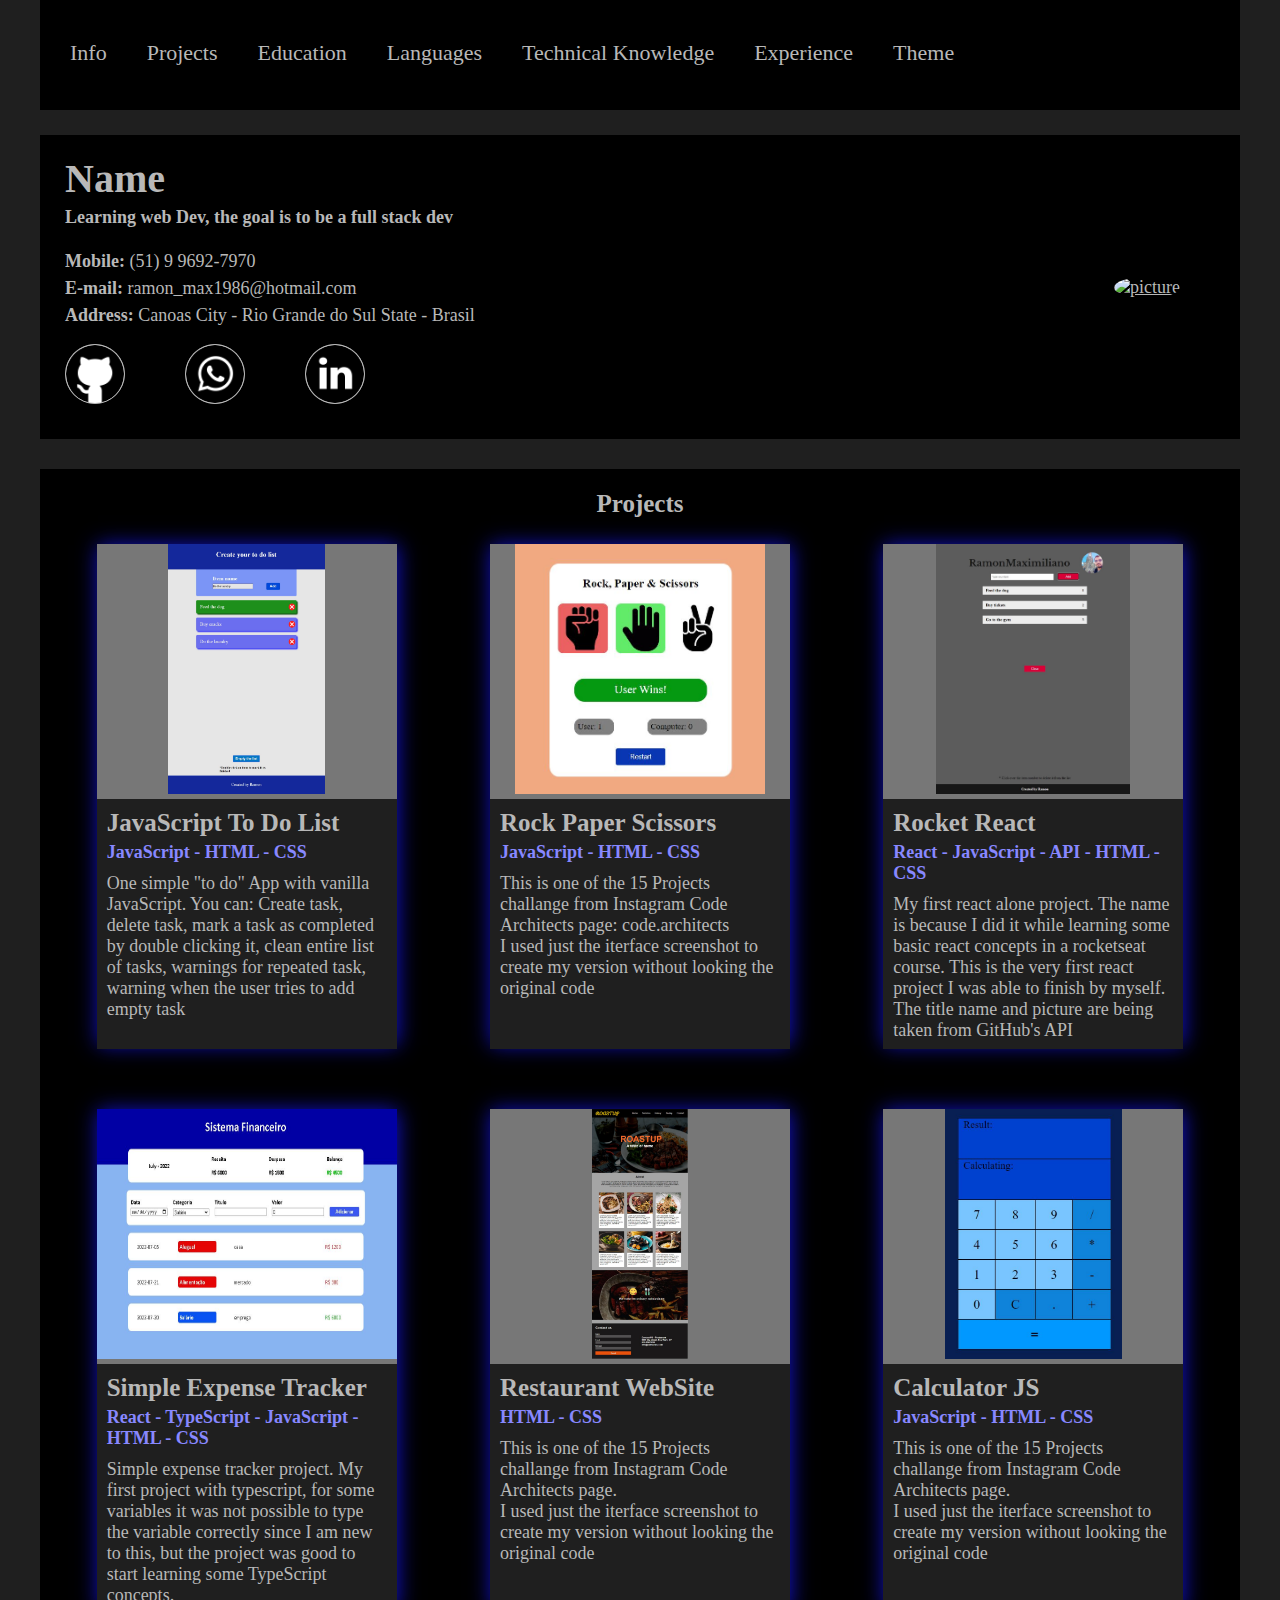
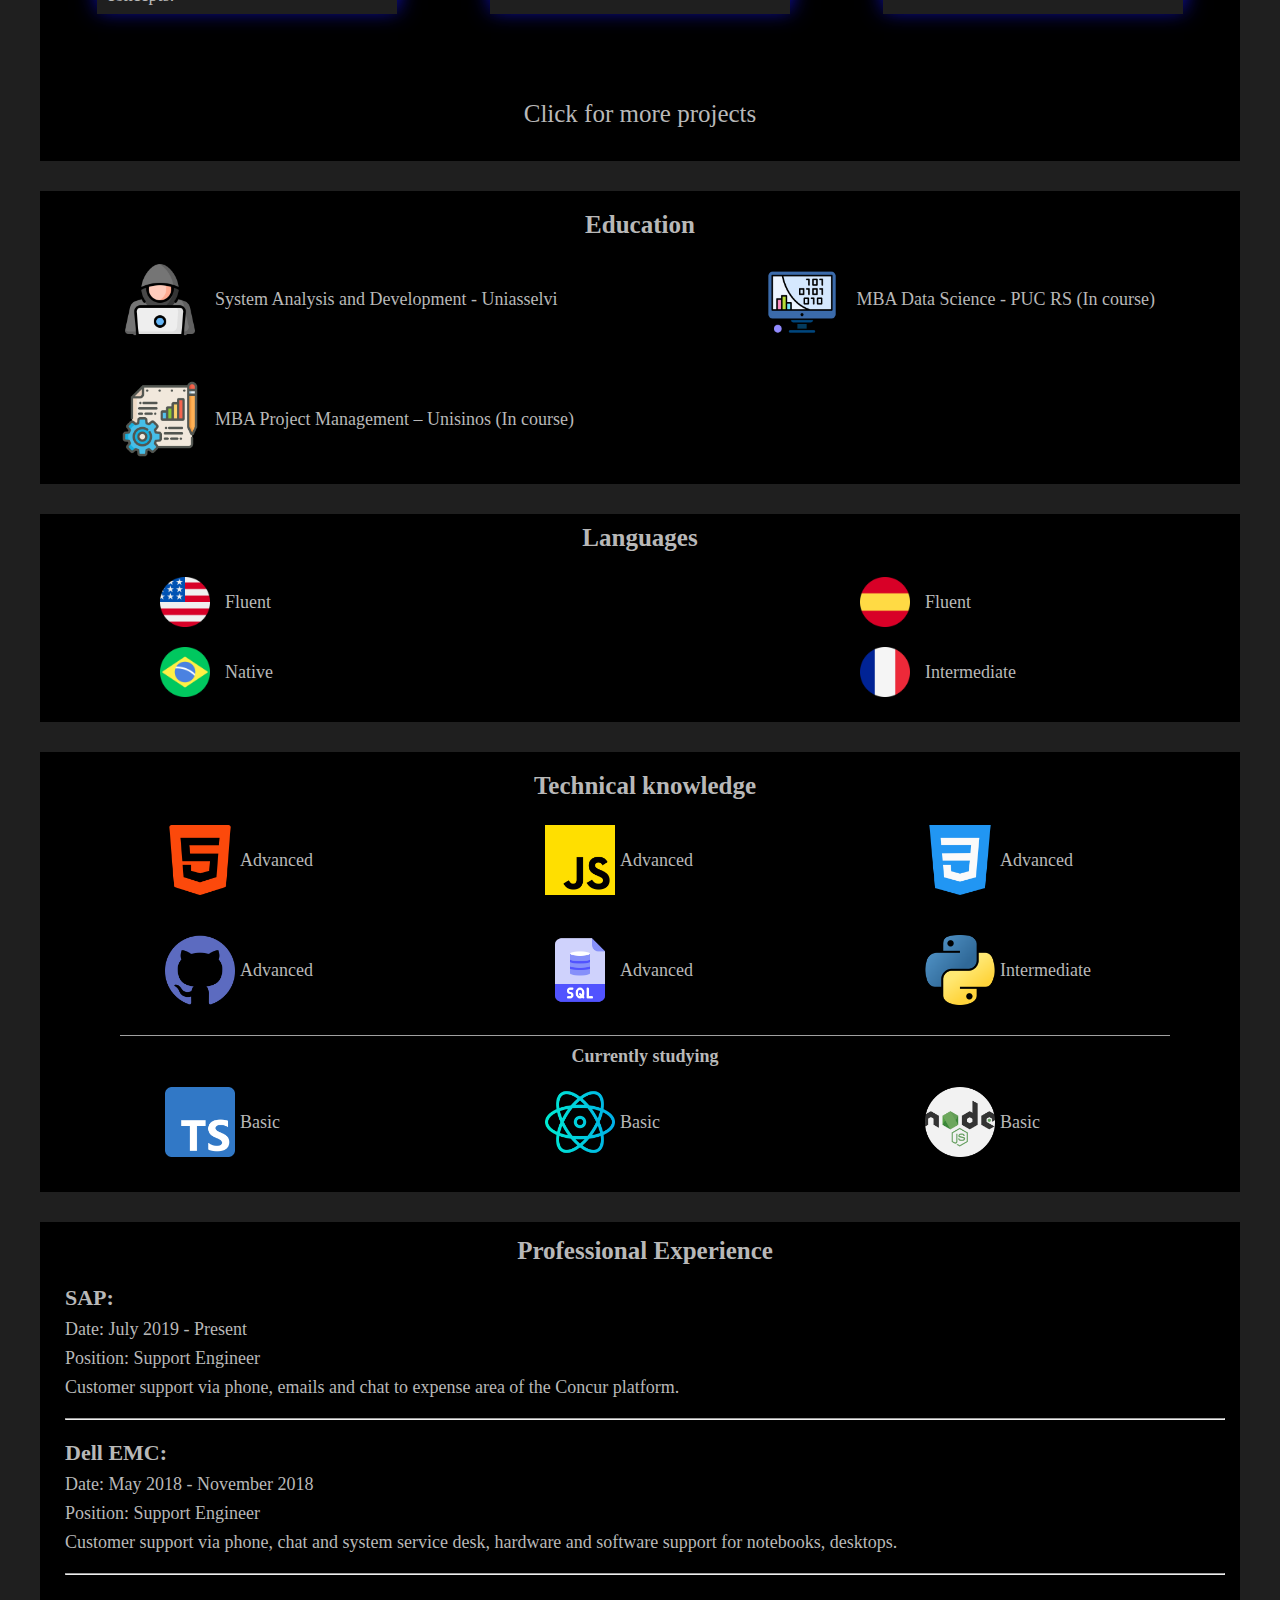
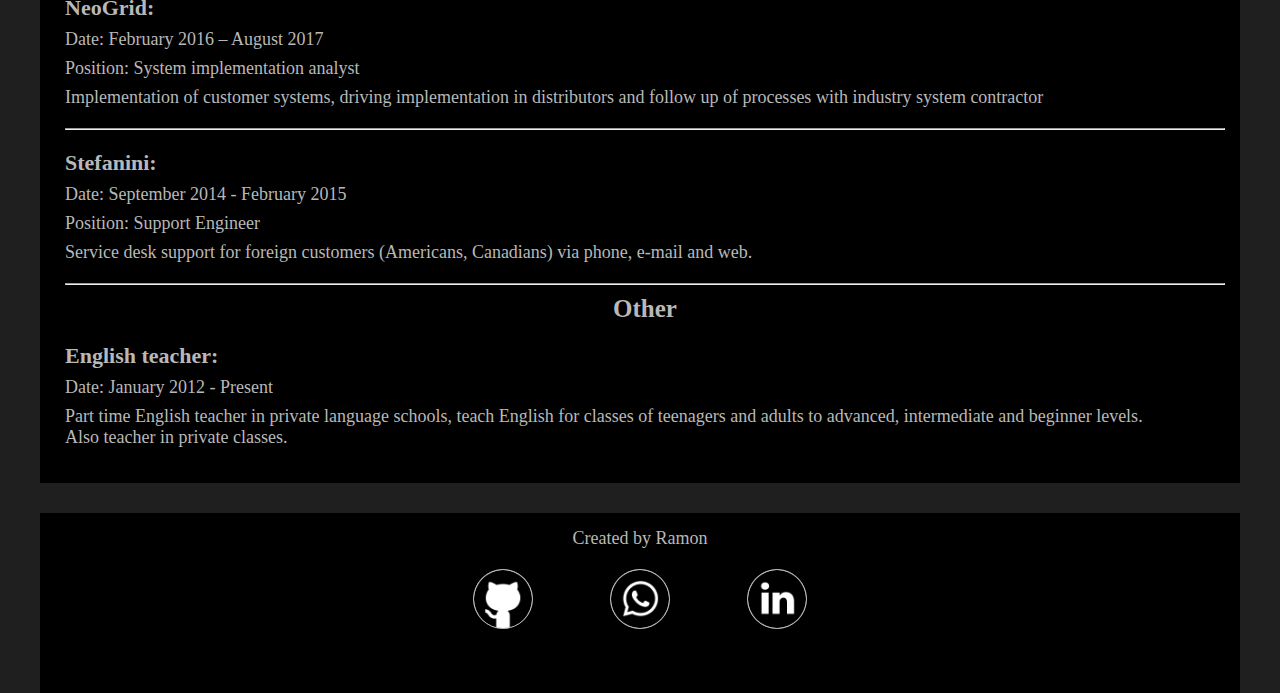
==== index.html @ a99129ab "updated Portfolio" ====
<!DOCTYPE html>
<html lang="en">

<head>
    <meta charset="UTF-8">
    <meta http-equiv="X-UA-Compatible" content="IE=edge">
    <meta name="viewport" content="width=device-width, initial-scale=1.0">
    <title>Portfolio</title>
    <link rel="stylesheet" href="style.css" />
</head>

<body>
    <header class="header">
        <nav>
            <ul class="main-list">
                <a href="#info-section">
                    <li class="info">Info</li>
                </a>
                <a href="#projectsTtitle">
                    <li class="projects">Projects</li>
                </a>
                <a href="#education-section">
                    <li class="education">Education</li>
                </a>
                <a href="#languages-section">
                    <li class="languages">Languages</li>
                </a>
                <a href="#techs-section">
                    <li class="techs">Technical Knowledge</li>
                </a>
                <a href="#experience-section">
                    <li class="experience">Experience</li>
                </a>
                <li class="dropdown" onmouseover="showDropDown()" onmouseout="hideDropDown()">
                    Theme
                    <ul id="themes">
                        <li id="Black" class="color-theme">Black</li>
                        <li id="Blue" class="color-theme">Blue</li>
                        <li id="White" class="color-theme">White</li>
                        <li id="Red" class="color-theme">Red</li>
                        <li id="Purple" class="color-theme">Purple</li>
                        <li id="Green" class="color-theme">Green</li>
                    </ul>
                </li>
            </ul>
        </nav>
    </header>

    <div class="profileData" id="info-section">
        <div class="sub-profile">
            <h1 id="profileName">Name</h1>
            <h2>Learning web Dev, the goal is to be a full stack dev</h2><br>
            <p><strong>Mobile: </strong>(51) 9 9692-7970<br>
                <strong>E-mail: </strong>ramon_max1986@hotmail.com<br>
                <strong>Address: </strong>Canoas City - Rio Grande do Sul State - Brasil
            </p>

            <div class="mediaIconsHeader">
                <a href="https://github.com/RamonMaximiliano" target="_blank" title="GitHub">
                    <div class="mediaIconGitHub"></div>
                </a>
                <a href="https://api.whatsapp.com/send?phone=5551996927970" target="_blank" title="Whatsapp">
                    <div class="mediaIconWhatsapp"></div>
                </a>
                <a href="https://www.linkedin.com/in/ramon-maximiliano-b75a9676/" target="_blank" title="Linkedin">
                    <div class="mediaIconLinkedin"></div>
                </a>
            </div>

        </div>
        <a class="main-picture" href="https://github.com/RamonMaximiliano" target="_blank" >
        <img alt="picture" id="profilepic">
        </a>
    </div>

    <h1 class="projectsTtitle" id="projectsTtitle">Projects</h1>
    <div class="projects-section" id="projects-section">
        <!-- FIRST ROW START-->
        <a href="https://ramonmaximiliano.github.io/JavaScriptToDo/" class="linkProject" target="_blank"
            title="Check this project">
            <div class="project-card">
                <img src="./images/javascripttodo.JPG">
                <div class="card-text">
                    <h1>JavaScript To Do List</h1>
                    <h2>JavaScript - HTML - CSS</h2>
                    <p>One simple "to do" App with vanilla JavaScript. You can: Create task, delete task, mark a task as
                        completed by double clicking it, clean entire
                        list of tasks, warnings for repeated task, warning when the user tries to add empty task</p>
                </div>
            </div>
        </a>
        <a href="https://github.com/RamonMaximiliano/15Projects-RockPaper" class="linkProject" target="_blank"
            title="Check this project's code">
            <div class="project-card">
                <img src="./images/rockpaper.JPG">
                <div class="card-text">
                    <h1>Rock Paper Scissors</h1>
                    <h2>JavaScript - HTML - CSS</h2>
                    <p>This is one of the 15 Projects challange from Instagram Code Architects page: code.architects<br>
                        I used just the iterface screenshot to create my version without looking the original
                        code
                    </p>
                </div>
            </div>
        </a>
        <a href="https://github.com/RamonMaximiliano/rocket-react" class="linkProject" target="_blank"
            title="Check this project's code">
            <div class="project-card">
                <img src="./images/react-alone.JPG">
                <div class="card-text">
                    <h1>Rocket React</h1>
                    <h2>React - JavaScript - API - HTML - CSS</h2>
                    <p>My first react alone project. The name is because I did it while learning some basic react
                        concepts in a
                        rocketseat course. This is the very first react project I was able to finish by myself. The
                        title name and picture
                        are being taken from GitHub's API</p>
                </div>
            </div>
        </a>
        <!-- FIRST ROW END-->

        <!-- SECOND ROW START-->
        <a href="https://ramonmaximiliano.github.io/simple-expense-tracker/" class="linkProject" target="_blank"
            title="Check this project">
            <div class="project-card">
                <img src="./images/sisfinanceiro.JPG">
                <div class="card-text">
                    <h1>Simple Expense Tracker</h1>
                    <h2>React - TypeScript - JavaScript - HTML - CSS</h2>
                    <p>Simple expense tracker project. My first project with typescript, for some variables it was not possible to type the variable correctly since I am new to this, but the project was good to start learning some TypeScript concepts.</p>
                </div>
            </div>
        </a>
        <a href="https://github.com/RamonMaximiliano/15Projects-Restaurant" class="linkProject" target="_blank"
            title="Check this project's code">
            <div class="project-card">
                <img src="./images/15projects-restaurant.JPG">
                <div class="card-text">
                    <h1>Restaurant WebSite</h1>
                    <h2>HTML - CSS</h2>
                    <p>This is one of the 15 Projects challange from Instagram Code Architects page.<br>
                        I used just the iterface screenshot to create my version without looking the original
                        code
                    </p>
                </div>
            </div>
        </a>
        <a href="https://github.com/RamonMaximiliano/15Projects-Calculator" class="linkProject" target="_blank"
            title="Check this project's code">
            <div class="project-card">
                <img src="./images/15projects-calculator.JPG">
                <div class="card-text">
                    <h1>Calculator JS</h1>
                    <h2>JavaScript - HTML - CSS</h2>
                    <p>This is one of the 15 Projects challange from Instagram Code Architects page.<br>
                        I used just the iterface screenshot to create my version without looking the original
                        code
                    </p>
                </div>
            </div>
        </a>
        <!-- SECOND ROW END-->
    </div>

    <div class="homePage">
        <a href="projects.html">Click for more projects</a>
    </div>

    <!-- THIRD ROW END-->

    <div class="education-section" id="education-section">

        <h1>Education</h1>

        <div class="education-sub-section">
            <div class="educationItem" title="Software Development">
                <img src="./images/education/hacker.png">
                <p>System Analysis and Development - Uniasselvi</p>
            </div>
            <div class="educationItem" title="Data Science">
                <img src="./images/education/binary-codes.png">
                <p>MBA Data Science - PUC RS (In course)</p>
            </div>
        </div>

        <div class="education-sub-section" title="Project Management">
            <div class="educationItem">
                <img src="./images/education/project-management.png">
                <p>MBA Project Management – Unisinos (In course)</p>
            </div>
        </div>
    </div>

    <div class="languages-section" id="languages-section">

        <h1>Languages</h1>

        <div class="languages-subsection">

            <div class="languages-subsection-item">
                <div class="language">
                    <img src="./images/languages/united-states.png" title="English">
                    <p>Fluent</p>
                </div>
                <div class="language">
                    <img src="./images/languages/brasil.png" title="Portuguese">
                    <p>Native</p>
                </div>
            </div>

            <div class="languages-subsection-item">
                <div class="language">
                    <img src="./images/languages/spain.png" title="Spanish">
                    <p>Fluent</p>
                </div>
                <div class="language">
                    <img src="./images/languages/france.png" title="French">
                    <p>Intermediate</p>
                </div>
            </div>
        </div>
    </div>

    <div class="techs-section" id="techs-section">
        <h1>Technical knowledge</h1>
        <div class="techs-sub-section">

            <div class="tech">
                <img src="./images/techs/html-5.png" title="HTML">
                <p>Advanced</p>
            </div>
            <div class="tech">
                <img src="./images/techs/js.png" title="JavaScript">
                <p>Advanced</p>
            </div>
            <div class="tech">
                <img src="./images/techs/css-3.png" title="Css">
                <p>Advanced</p>
            </div>
        </div>

        <div class="techs-sub-section">
            <div class="tech">
                <img src="./images/techs/github.png" title="Git / GitHub">
                <p>Advanced</p>
            </div>
            <div class="tech">
                <img src="./images/techs/sql.png" title="SQL">
                <p>Advanced</p>
            </div>
            <div class="tech">
                <img src="./images/techs/python.png" title="Python">
                <p>Intermediate</p>
            </div>
        </div>

        <h2 class="techStudying">Currently studying</h2>
        <div class="techs-sub-section">
            <div class="tech">
                <img src="./images/techs/typescript.png" title="TypeScript">
                <p>Basic</p>
            </div>
            <div class="tech">
                <img src="./images/techs/physics.png" title="React">
                <p>Basic</p>
            </div>
            <div class="tech">
                <img src="./images/techs/nodejs.png" title="Node JS">
                <p>Basic</p>
            </div>
        </div>
    </div>

    <div class="experience-section" id="experience-section">
        <h1>Professional Experience</h1>
        <div class="job">
            <p>
            <h2>SAP:</h2>
            </p>
            <p>Date: July 2019 - Present<br></p>
            <p>Position: Support Engineer <br></p>
            <p>Customer support via phone, emails and chat to expense area of the Concur platform.</p>
        </div>
        <hr>
        <div class="job">
            <p>
            <h2>Dell EMC:</h2>
            </p>
            <p>Date: May 2018 - November 2018<br></p>
            <p>Position: Support Engineer<br></p>
            <p>Customer support via phone, chat and system service desk, hardware and software support for notebooks,
                desktops.</p>

        </div>
        <hr>
        <div class="job">
            <p>
            <h2>NeoGrid:</h2>
            </p>
            <p>Date: February 2016 – August 2017<br></p>
            <p>Position: System implementation analyst<br></p>
            <p>Implementation of customer systems, driving implementation in distributors and follow up of processes
                with industry system contractor</p>

        </div>
        <hr>
        <div class="job">
            <p>
            <h2>Stefanini:</h2>
            </p>
            <p>Date: September 2014 - February 2015<br></p>
            <p>Position: Support Engineer<br></p>
            <p>Service desk support for foreign customers (Americans, Canadians) via phone, e-mail and web.</p>
        </div>
        <hr>
        <h1 class="teacherTitle">Other</h1>
        <div class="job">
            <p>
            <h2>English teacher:</h2>
            </p>
            <p>Date: January 2012 - Present<br></p>
            <p>Part time English teacher in private language schools, teach English for classes of teenagers and adults
                to advanced, intermediate and beginner levels. <br>Also teacher in private classes.</p>
        </div>
    </div>
    <footer class="footer">
        <p class="footer-message">Created by Ramon</p>
        <div class="mediaIcons">
            <a href="https://github.com/RamonMaximiliano" target="_blank" title="GitHub">
                <div class="mediaIconGitHub"></div>
            </a>
            <a href="https://api.whatsapp.com/send?phone=5551996927970" target="_blank" title="Whatsapp">
                <div class="mediaIconWhatsapp"></div>
            </a>
            <a href="https://www.linkedin.com/in/ramon-maximiliano-b75a9676/" target="_blank" title="Linkedin">
                <div class="mediaIconLinkedin"></div>
            </a>
        </div>
    </footer>
    <script type="text/javascript" src="script.js"></script>
</body>

</html>
---- style.css ----
:root {
    --black: black;
    --back: rgb(31, 31, 31);
    --back-original: rgb(31, 31, 31);
    --card-shadow: rgb(18, 18, 201);
    --card-back: rgb(119, 119, 119);
    --card-text: rgb(31, 31, 31);
}


.class {
    color: rgb(93, 144, 255);
    color: rgb(0, 51, 0)
}

* {
    background: var(--back-original);
    color: rgb(184, 184, 184);
    padding: 0;
    margin: 0;
    box-sizing: border-box;
    font-size: 18px;
}

.header {
    background-color: var(--black);
    max-width: 1200px;
    min-height: 110px;
    margin: auto;
}

.main-list {
    display: flex;
    flex-wrap: wrap;
    list-style: none;
    align-items: center;
    text-align: center;
    background-color: var(--black);
    gap: 20px;
    padding-left: 20px;
    padding-top: 30px;
}

.main-list li {
    font-size: 22px;
    padding: 10px;
    transition: 0.1s background;
}

.main-list li:hover {
    text-decoration: underline;
}

.main-list li, #profileName, #profilepic, .info-section strong, .sub-profile {
    background-color: var(--black);
}

.main-list a {
    text-decoration: none;
    background-color: rgb(107, 107, 107);
}

.projects-list {
    display: flex;
    flex-wrap: wrap;
    list-style: none;
    align-items: center;
    text-align: center;
    background-color: var(--black);
    gap: 20px;
    padding-left: 20px;
    padding-top: 30px;
    width: 200px;
    margin: auto;
}

.projects-list li {
    background-color: var(--black);
    font-size: 22px;
    padding: 10px;
    transition: 0.1s background;
}

.projects-list li:hover {
    text-decoration: underline;
}

.projects-list a {
    text-decoration: none;
    background-color: rgb(107, 107, 107);
}


.profileData {
    max-width: 1200px;
    min-height: 300px;
    margin: auto;
    margin-top: 25px;
    display: flex;
    flex-wrap: wrap;
    justify-content: space-between;
    align-items: center;
    background-color: var(--black);
    padding-right: 60px;
    padding-left: 25px;
    padding-bottom: 20px;
    padding-top: 20px;
}

#profilepic {
    width: 250px;
    border-radius: 50%;
}

.main-picture{
    background-color: var(--black);

}


#profileName {
    font-size: 40px;
}

.sub-profile p, .sub-profile h2, .sub-profile strong {
    background-color: var(--black);
    margin-top: 5px;
}

.sub-profile p {
    line-height: 1.5;
    margin-top: -1px;
}

.mediaIconsHeader {
    display: flex;
    width: 300px;
    height: 90px;
    flex-wrap: wrap;
    justify-content: space-between;
    align-items: center;
    background-color: var(--black);
}

.mediaIconsHeader a {
    background-color: var(--black);
}

.projects-section {
    background-color: var(--black);
    max-width: 1200px;
    min-height: 1000px;
    margin: auto;
    display: flex;
    justify-content: space-around;
    flex-wrap: wrap;
    padding: 10px;
}

.projectsTtitle {
    max-width: 1200px;
    height: 50px;
    line-height: 200%;
    margin: auto;
    background-color: var(--black);
    text-align: center;
    align-items: center;
    font-size: 25px;
    margin-top: 30px;
    padding-top: 10px;
}


.info-section {
    background-color: var(--black);
    width: 1200px;
    height: 165px;
    margin: auto;
    margin-top: 30px;
    padding: 15px;
    padding-left: 25px;
}

.info-section p, .info-section h1 {
    padding: 5px;
    background-color: var(--black);
}

.info-section h1 {
    font-size: 22px;
}

/* EDUCATION  */
.education-section {
    background-color: var(--black);
    max-width: 1200px;
    min-height: 150px;
    margin: auto;
    margin-top: 30px;
}

.education-section p, .education-section h1 {
    padding: 5px;
    background-color: var(--black);
}

.education-section h1 {
    text-align: center;
    font-size: 25px;
    padding-top: 20px;
}

.education-sub-section {
    max-width: 1100px;
    min-height: 120px;
    margin: auto;
    display: flex;
    flex-wrap: wrap;
    justify-content: space-between;
    align-items: center;
    padding-left: 30px;
    padding-right: 30px;
    background-color: var(--black);
}

.educationItem {
    max-width: 480px;
    align-items: center;
    display: flex;
    flex-wrap: wrap;
    background-color: var(--black);
    margin-bottom: 20px;
    margin-top: 10px;
}

.educationItem img {
    width: 80px;
    background-color: var(--black);
    margin-right: 10px;
}




/* EDUCATION  */



/* LANGUAGES  */
.languages-section {
    background-color: var(--black);
    max-width: 1200px;
    min-height: 100px;
    margin: auto;
    margin-top: 30px;
    padding: 5px;
    align-items: center;
    text-align: center;
}

.languages-section p, .languages-section h1 {
    padding: 5px;
    background-color: var(--black);
}

.languages-section h1 {
    font-size: 25px;
}

.language {
    display: flex;
    align-items: center;
    width: 220px;
    background-color: var(--black);
    margin: 20px;
}

.language img {
    width: 50px;
    background-color: var(--black);
    margin-right: 10px;
}

.languages-subsection {
    max-width: 1000px;
    margin: auto;
    justify-content: space-between;
    display: flex;
    flex-wrap: wrap;
    background-color: var(--black);
    text-align: center;
    align-items: center;
}

.languages-subsection-item {
    width: 300px;
    background-color: var(--black);
}


/* LANGUAGES  */



/* TECHNOLOGIES  */
.techs-section {
    background-color: var(--black);
    max-width: 1200px;
    min-height: 400px;
    margin: auto;
    margin-top: 30px;
    padding: 15px;
    padding-left: 25px;
    align-items: center;
    text-align: center;
}

.techs-section p, .techs-section h1 {
    padding: 5px;
    background-color: var(--black);
}

.techs-section h1 {
    font-size: 25px;

}

.tech {
    width: 200px;
    display: flex;
    align-items: center;
    background-color: var(--black);
    margin: 20px;
}

.tech img {
    width: 70px;
    background-color: var(--black);
}

.techs-sub-section {
    max-width: 1000px;
    margin: auto;
    background-color: var(--black);
    display: flex;
    flex-wrap: wrap;
    justify-content: space-between;
}

.techStudying {
    max-width: 1050px;
    align-items: center;
    text-align: center;
    margin: auto;
    background-color: var(--black);
    border-top: 1px rgb(160, 160, 160) solid;
    margin-top: 10px;
    padding-top: 10px;
}

/* TECHNOLOGIES  */





/* EXPERIENCE  */
.experience-section {
    background-color: var(--black);
    max-width: 1200px;
    min-height: 700px;
    margin: auto;
    margin-top: 30px;
    padding: 15px;
    padding-left: 25px;
}

.experience-section h1 {
    background-color: var(--black);
    font-size: 25px;
    text-align: center;
}

.job p, .job h2, .job hr {
    margin-top: 8px;
    background-color: var(--black);
}

.job h2 {
    font-size: 22px;
}

.job {
    background-color: var(--black);
    margin-bottom: 20px;
    margin-top: 20px;
}

.teacherTitle {
    margin-top: 10px;
}

/* EXPERIENCE  */


/* FOOTER START */
.footer {
    background-color: var(--black);
    max-width: 1200px;
    min-height: 180px;
    margin: auto;
    margin-top: 30px;
    align-items: center;
    text-align: center;
    box-sizing: border-box;
}

.footer-message {
    background-color: var(--black);
    padding-top: 15px;
}

/* FOOTER END */

/* MEDIA ICONS START */
.mediaIcons, .mediaIcons a {
    max-width: 430px;
    display: flex;
    flex-wrap: wrap;
    padding: 10px;
    justify-content: space-between;
    margin: auto;
    align-items: center;
    text-align: center;
    background-color: var(--black);
}

.mediaIconGitHub {
    background: url("images/social-media/github.png");
    background-size: cover;
    width: 60px;
    height: 60px;
    background-color: white;
    border-radius: 50%;
    border: solid 1px;
    transition: .5s background;
}

.mediaIconLinkedin {
    background: url("images/social-media/linkedin.png");
    background-size: cover;
    width: 60px;
    height: 60px;
    background-color: white;
    border-radius: 50%;
    border: solid 1px;
    transition: .5s background;
}

.mediaIconWhatsapp {
    background: url("images/social-media/whatsapp.png");
    background-size: cover;
    width: 60px;
    height: 60px;
    background-color: white;
    border-radius: 50%;
    border: solid 1px;
    transition: .5s background;
}

.mediaIconGitHub:hover {
    background: url("images/social-media/github-reverse.png");
    background-size: cover;
    background-color: black;
}

.mediaIconLinkedin:hover {
    background: url("images/social-media/linkedin-reverse.png");
    background-size: cover;
    background-color: black;
}

.mediaIconWhatsapp:hover {
    background: url("images/social-media/whatsapp - reverse.png");
    background-size: cover;
    background-color: black;
}

/* MEDIA ICONS END */

/*PROJECT CARD*/
.project-card {
    align-items: center;
    text-align: center;
    width: 300px;
    height: 500px;
    background-color: var(--card-back);
    box-shadow: 1px 1px 20px var(--card-shadow);
}

.project-card:hover {
    transform: scale(1.2);
    transition: all 0.2s ease-in;
}

.project-card img {
    height: 50%;
    max-width: 100%;
    width: fit-content;
}

.card-text {
    text-align: left;
    padding: 10px;
    height: 250px;
    align-items: center;
    background-color: var(--card-text);
}

.card-text h1 {
    font-size: 25px;
    background-color: var(--card-text);
}

.card-text h2 {
    margin-top: 5px;
    margin-bottom: 10px;
    color: rgb(136, 136, 255);
    background-color: var(--card-text);
}

.card-text p {
    background-color: var(--card-text);
}


.linkProject {
    text-decoration: none;
    margin-top: 15px;
    margin-bottom: 50px;
}

/*PROJECT CARD*/


.homePage {
    max-width: 1200px;
    min-height: 80px;
    background-color: var(--black);
    margin: auto;
    align-items: center;
    text-align: center;
    margin-bottom: 20px;
    line-height: 500%;
}

.homePage a {
    text-decoration: none;
    background-color: var(--black);
    font-size: 25px;
}

.homePage a:hover {
    text-decoration: underline;
}


/* THEME DROP DOWN */
.dropdown {
    position: relative;
    cursor: pointer;
}

#themes {
    list-style: none;
    position: absolute;
    cursor: pointer;
    display: none;
    width: 100px;
}

#themes li {
    padding: 15px;
    border-bottom: 0.1px solid rgb(112, 112, 112);
}

#Black {
    color: rgb(102, 101, 101);
}

#Blue {
    color: Blue;
}

#White {
    color: White;
}

#Red {
    color: Red;
}

#Purple {
    color: Purple;
}

#Green {
    color: Green;
}



/* THEME DROP DOWN */
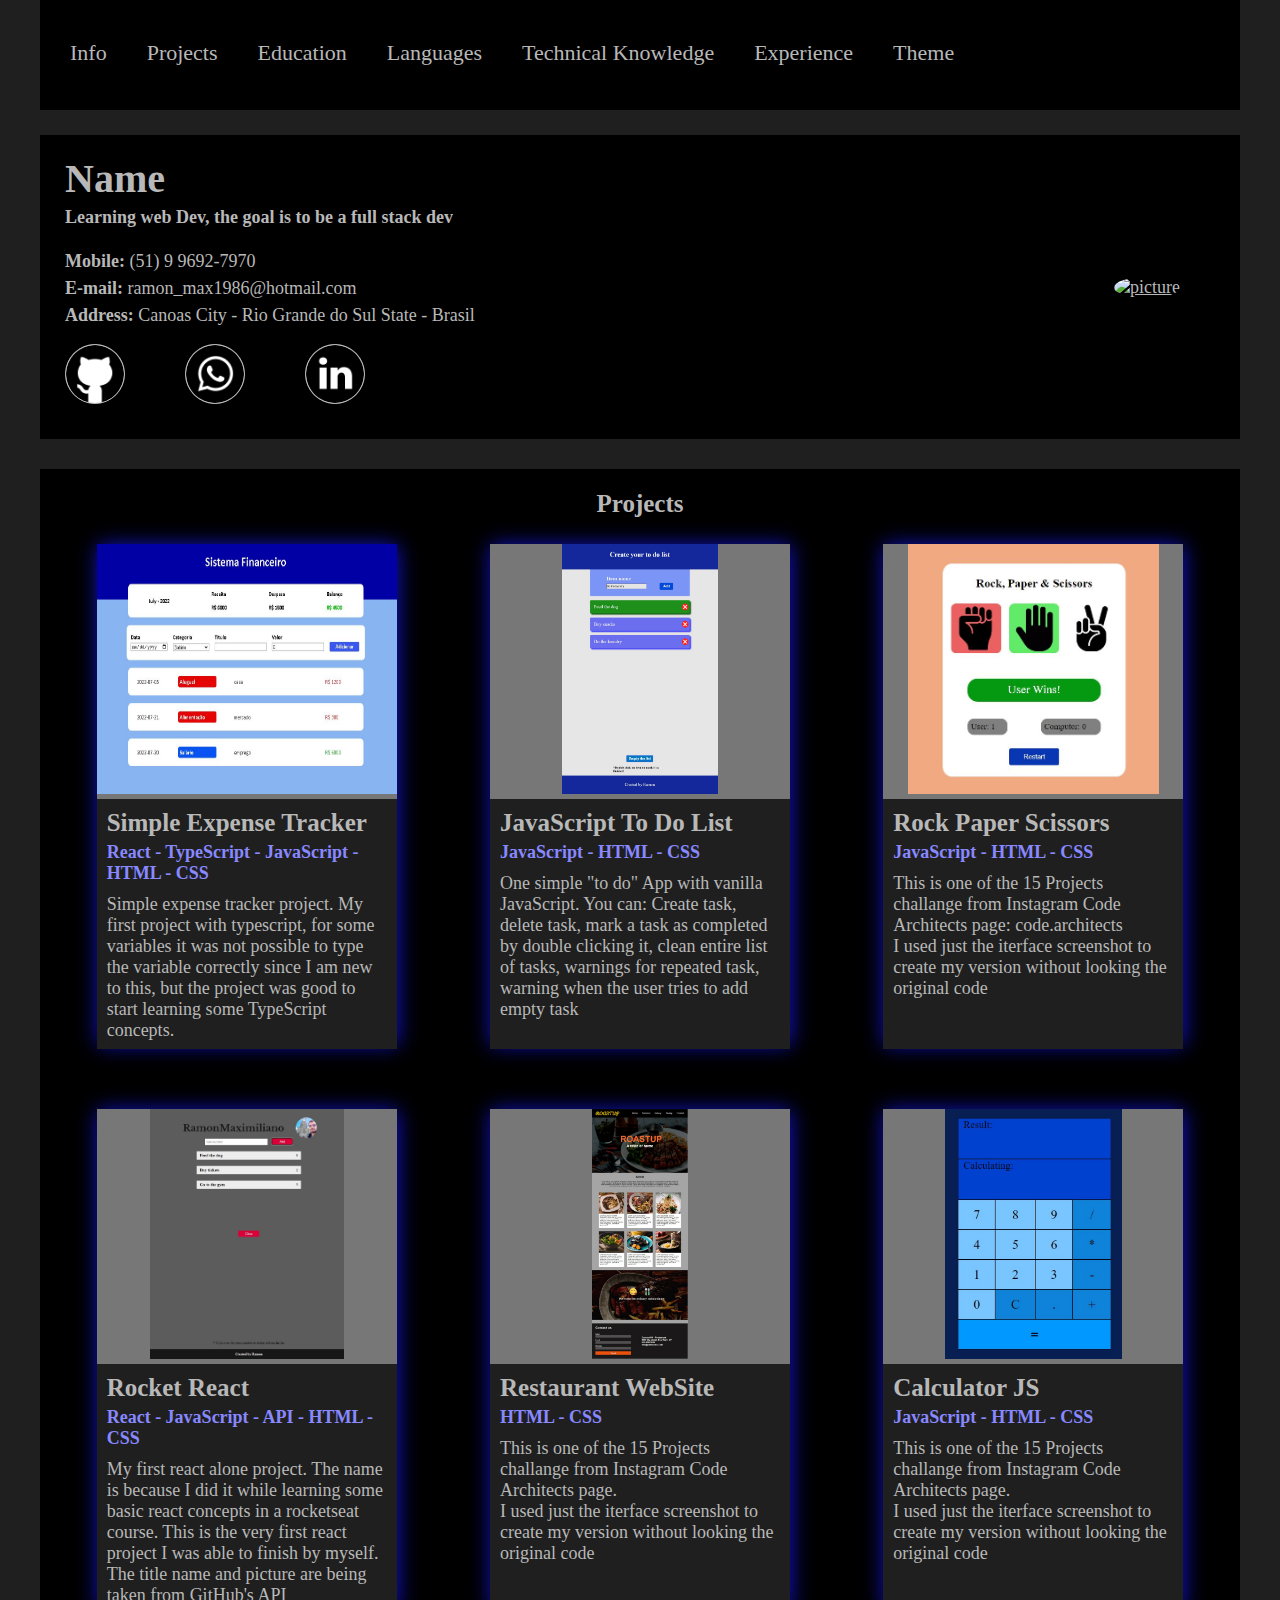
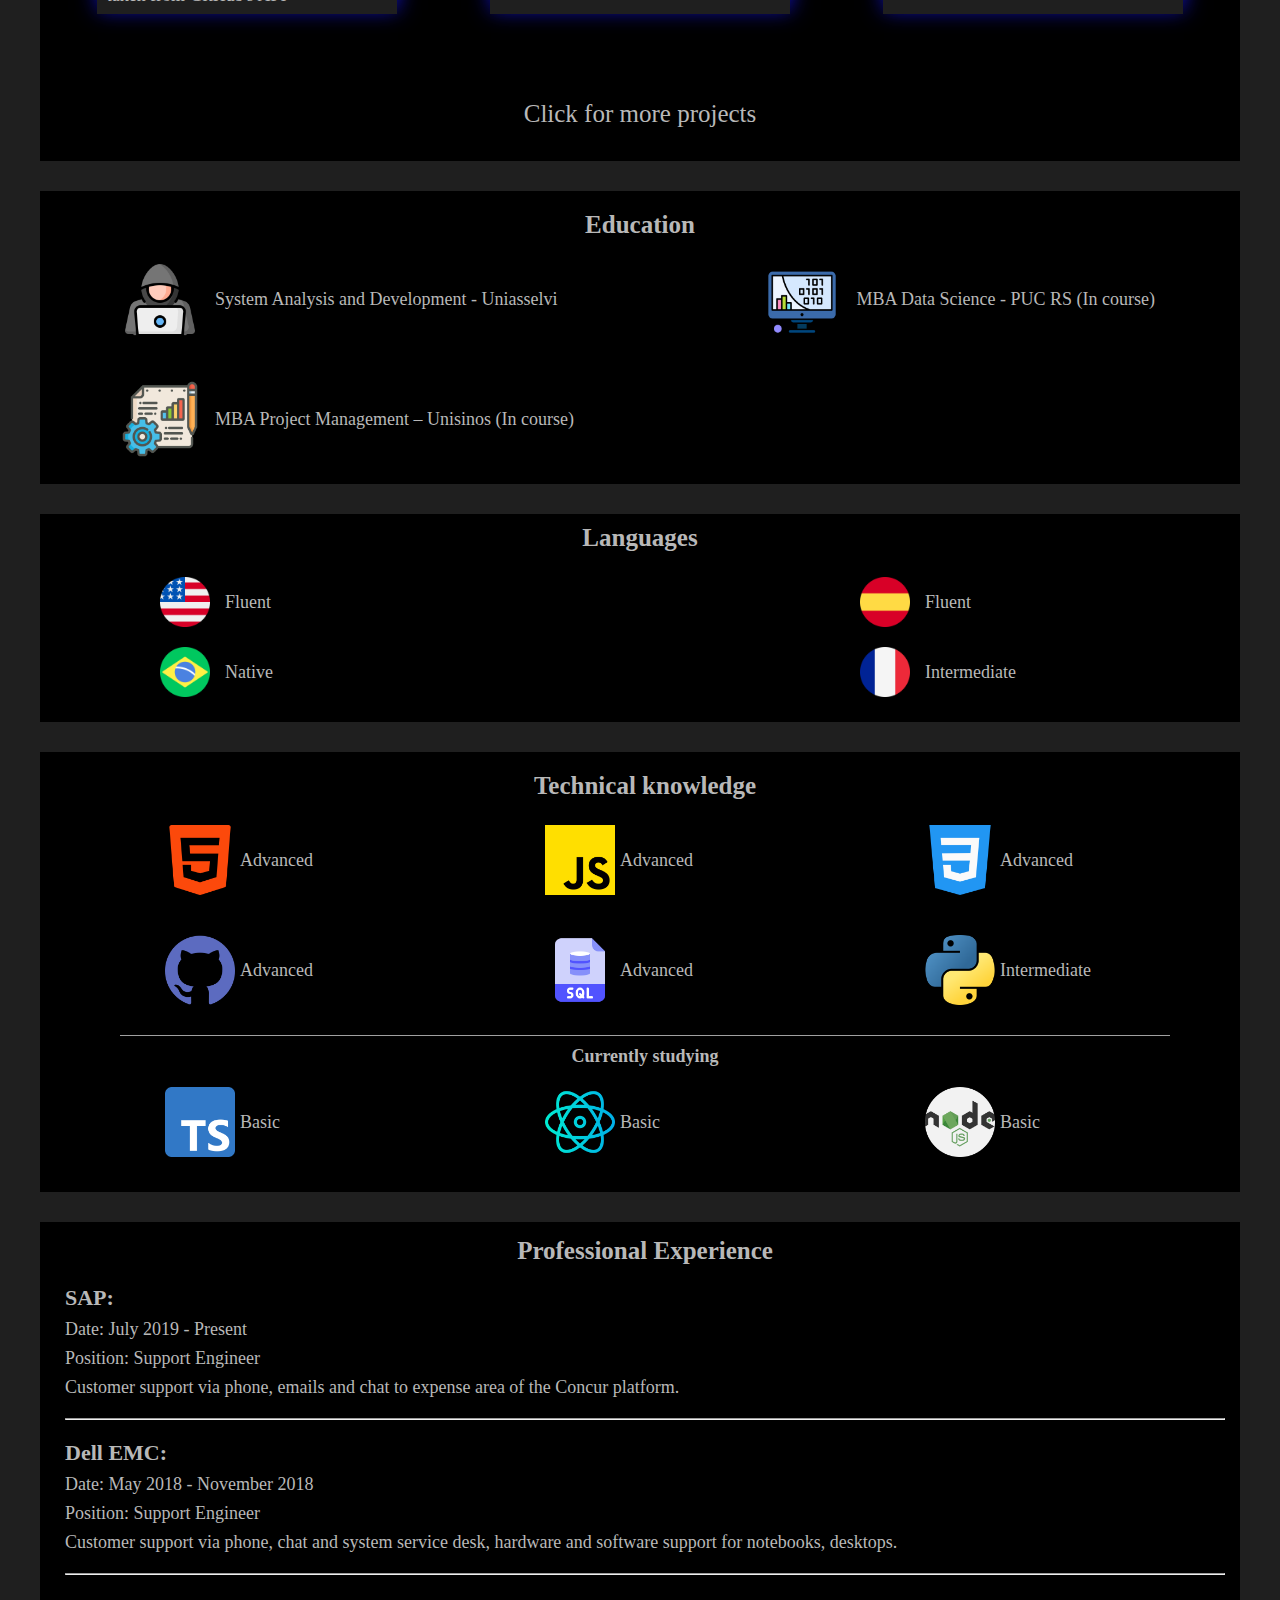
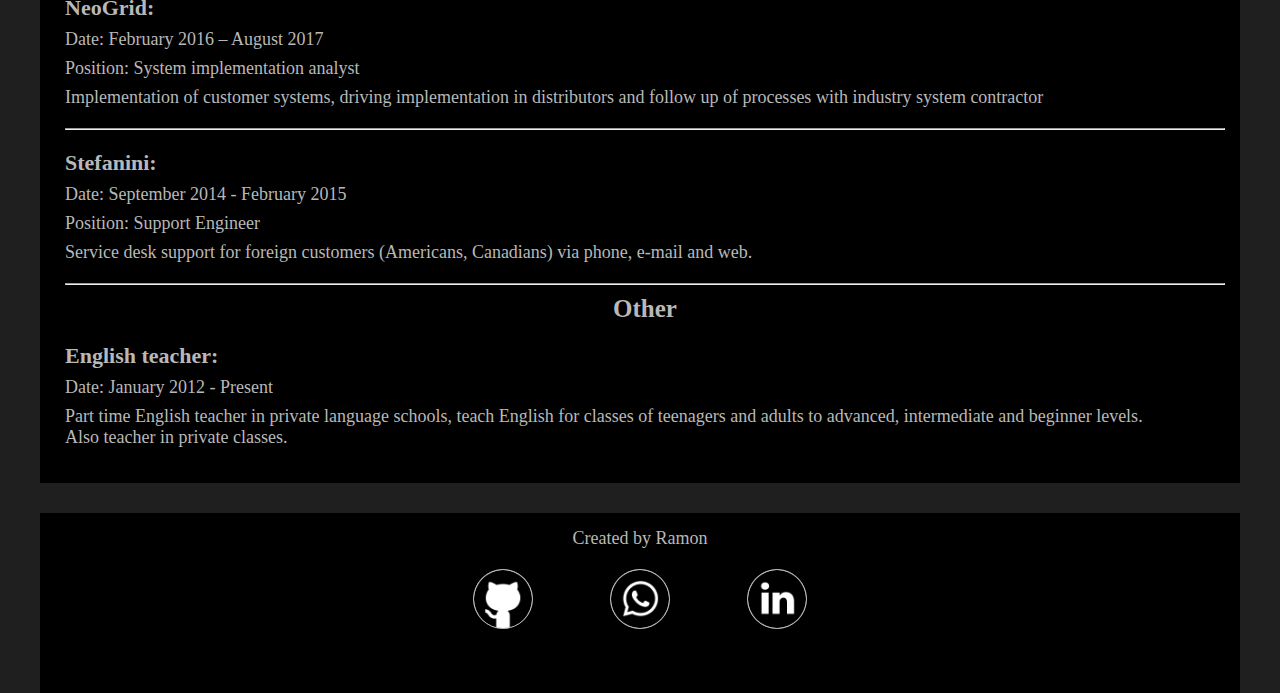
==== commit d5e27e06: "updates" ====
--- a/index.html
+++ b/index.html
@@ -68,14 +68,27 @@
             </div>
 
         </div>
-        <a class="main-picture" href="https://github.com/RamonMaximiliano" target="_blank" >
-        <img alt="picture" id="profilepic">
+        <a class="main-picture" href="https://github.com/RamonMaximiliano" target="_blank">
+            <img alt="picture" id="profilepic">
         </a>
     </div>
 
     <h1 class="projectsTtitle" id="projectsTtitle">Projects</h1>
     <div class="projects-section" id="projects-section">
         <!-- FIRST ROW START-->
+        <a href="https://ramonmaximiliano.github.io/simple-expense-tracker/" class="linkProject" target="_blank"
+            title="Check this project">
+            <div class="project-card">
+                <img src="./images/sisfinanceiro.JPG">
+                <div class="card-text">
+                    <h1>Simple Expense Tracker</h1>
+                    <h2>React - TypeScript - JavaScript - HTML - CSS</h2>
+                    <p>Simple expense tracker project. My first project with typescript, for some variables it was not
+                        possible to type the variable correctly since I am new to this, but the project was good to
+                        start learning some TypeScript concepts.</p>
+                </div>
+            </div>
+        </a>
         <a href="https://ramonmaximiliano.github.io/JavaScriptToDo/" class="linkProject" target="_blank"
             title="Check this project">
             <div class="project-card">
@@ -103,6 +116,9 @@
                 </div>
             </div>
         </a>
+        <!-- FIRST ROW END-->
+        <!-- SECOND ROW START-->
+
         <a href="https://github.com/RamonMaximiliano/rocket-react" class="linkProject" target="_blank"
             title="Check this project's code">
             <div class="project-card">
@@ -118,20 +134,8 @@
                 </div>
             </div>
         </a>
-        <!-- FIRST ROW END-->
-
-        <!-- SECOND ROW START-->
-        <a href="https://ramonmaximiliano.github.io/simple-expense-tracker/" class="linkProject" target="_blank"
-            title="Check this project">
-            <div class="project-card">
-                <img src="./images/sisfinanceiro.JPG">
-                <div class="card-text">
-                    <h1>Simple Expense Tracker</h1>
-                    <h2>React - TypeScript - JavaScript - HTML - CSS</h2>
-                    <p>Simple expense tracker project. My first project with typescript, for some variables it was not possible to type the variable correctly since I am new to this, but the project was good to start learning some TypeScript concepts.</p>
-                </div>
-            </div>
-        </a>
+
+
         <a href="https://github.com/RamonMaximiliano/15Projects-Restaurant" class="linkProject" target="_blank"
             title="Check this project's code">
             <div class="project-card">
@@ -167,7 +171,6 @@
         <a href="projects.html">Click for more projects</a>
     </div>
 
-    <!-- THIRD ROW END-->
 
     <div class="education-section" id="education-section">
 
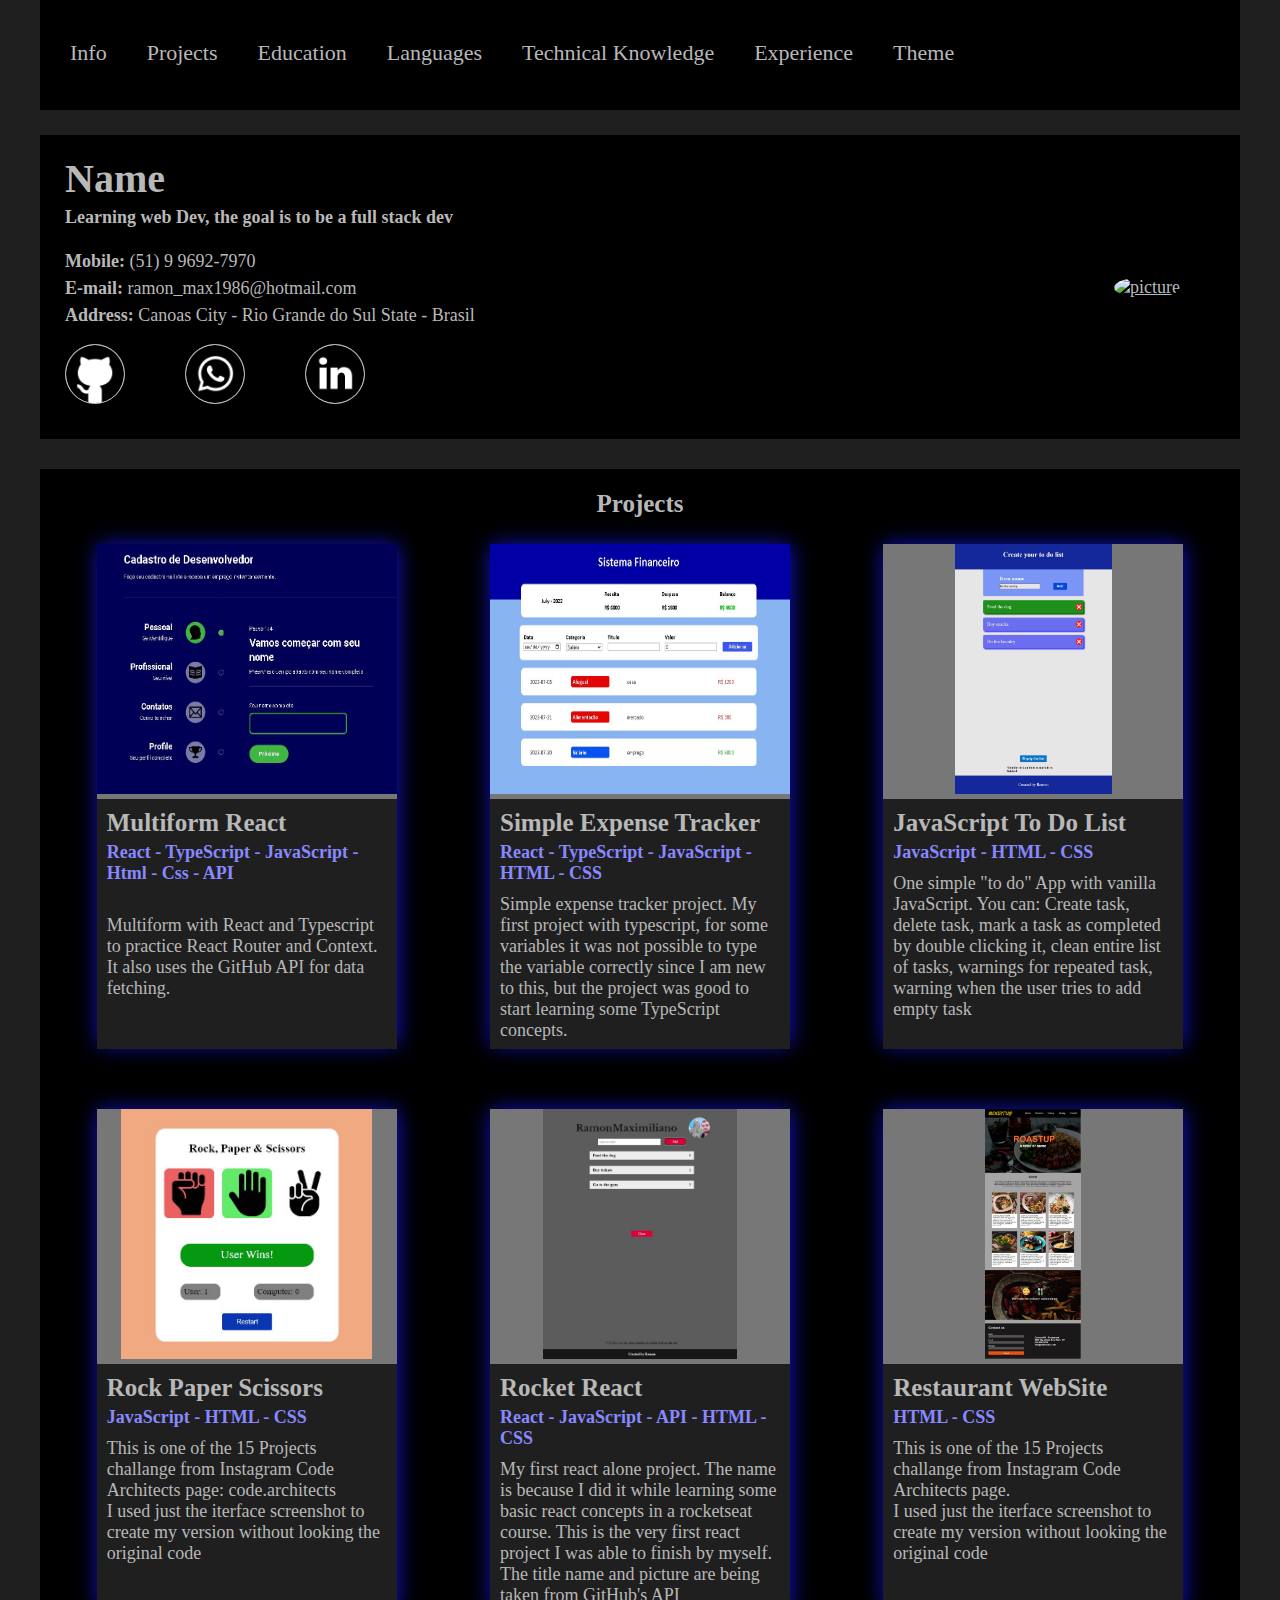
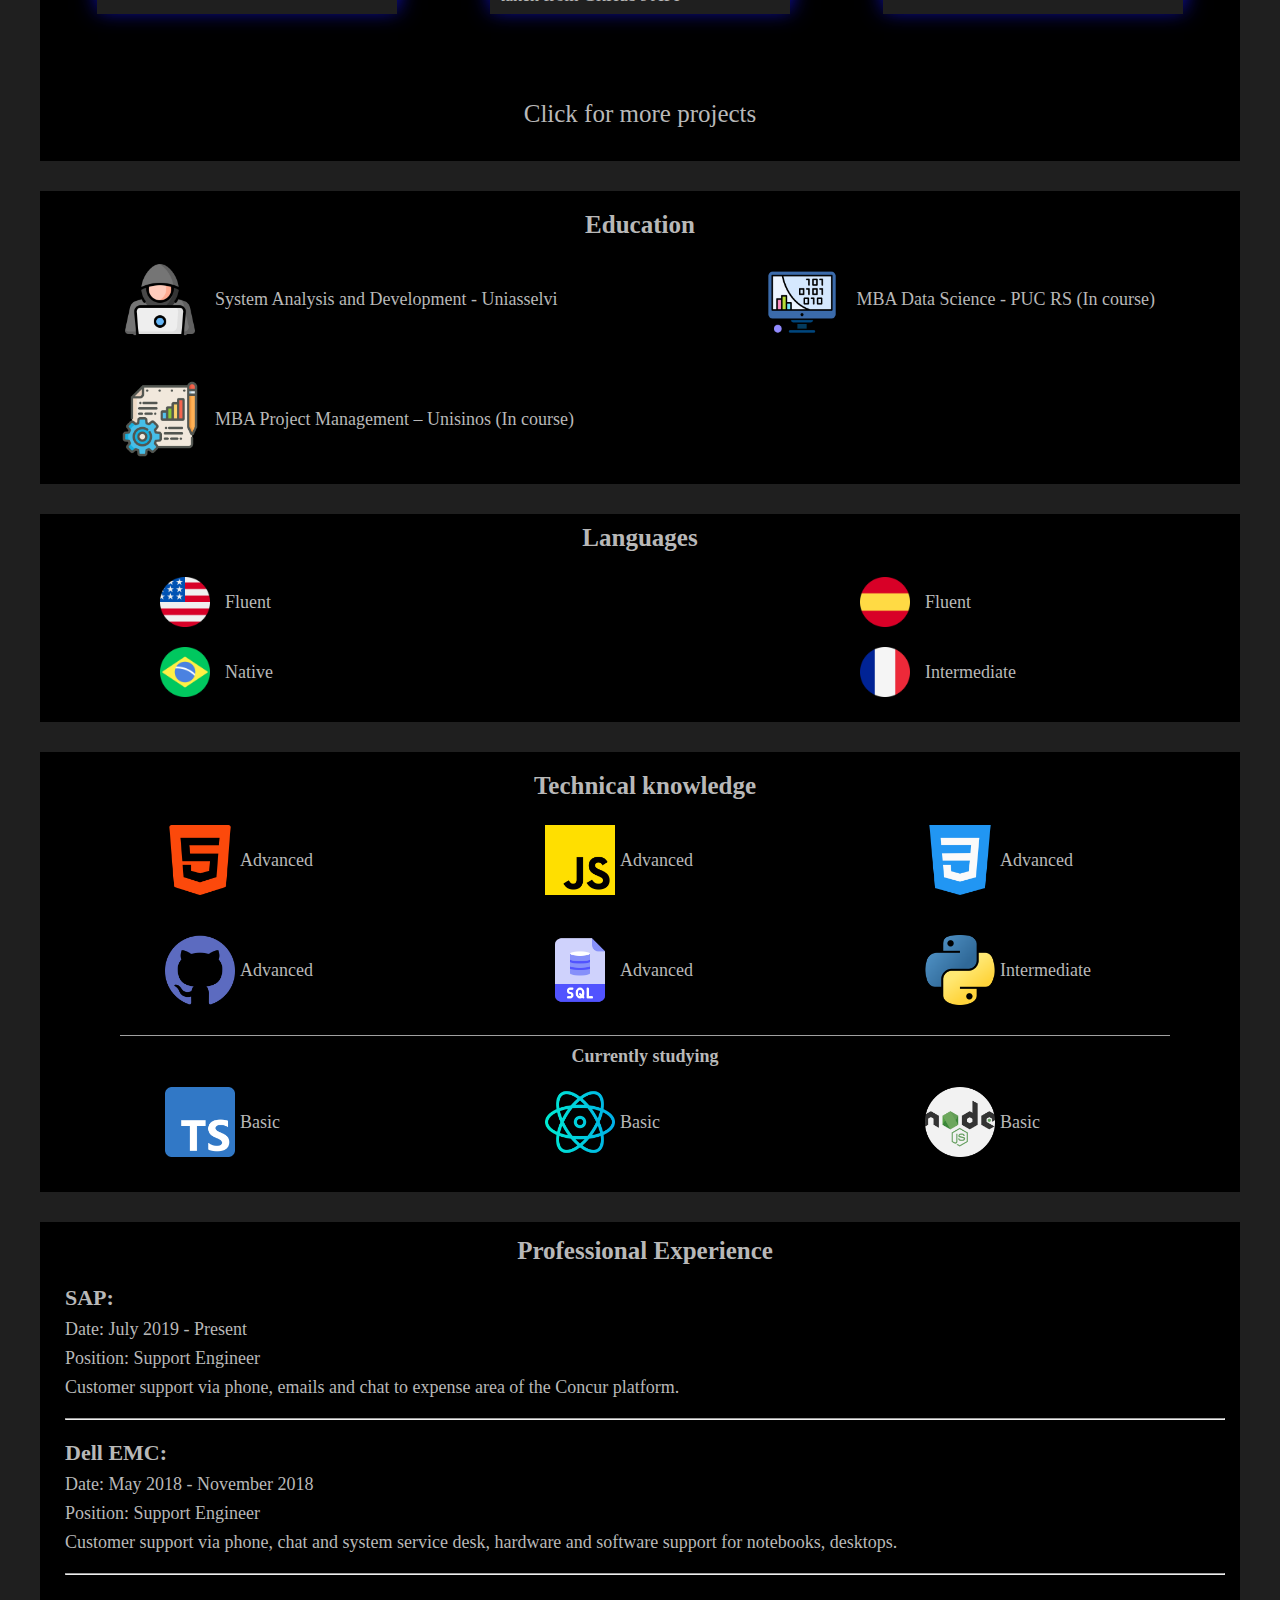
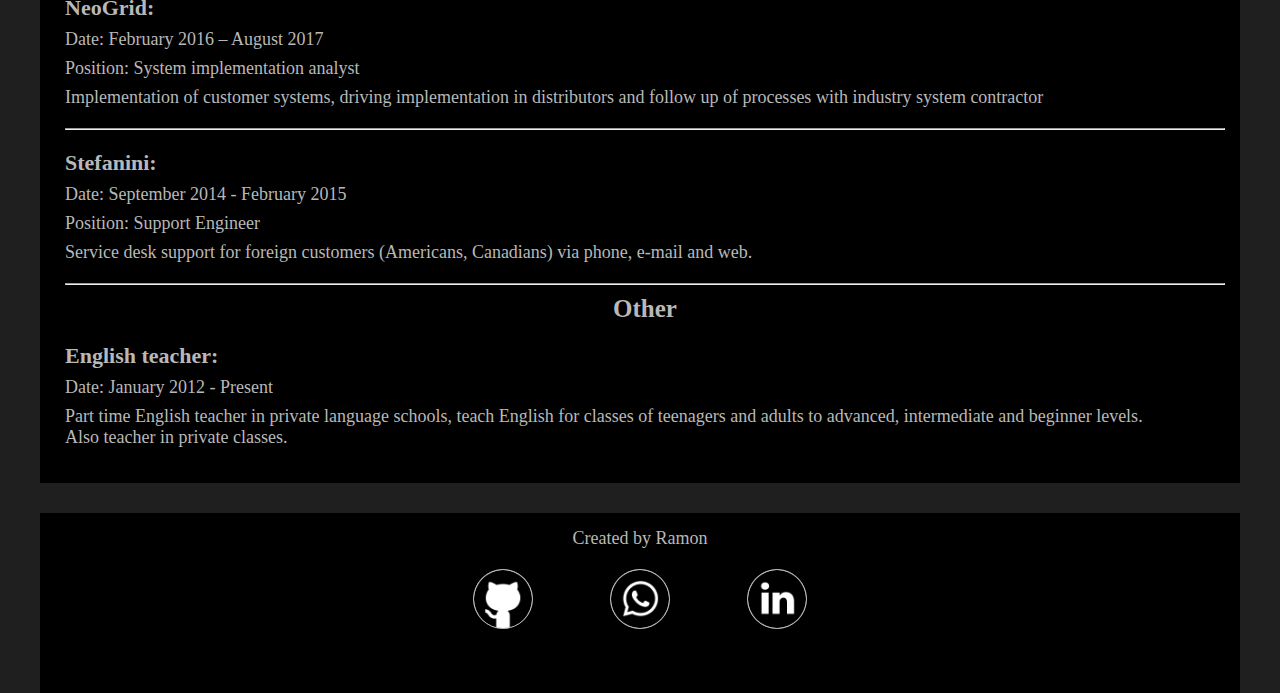
==== commit 16bce28b: "updated" ====
--- a/index.html
+++ b/index.html
@@ -76,6 +76,19 @@
     <h1 class="projectsTtitle" id="projectsTtitle">Projects</h1>
     <div class="projects-section" id="projects-section">
         <!-- FIRST ROW START-->
+        <a href="https://ramonmaximiliano.github.io/multiform-react/" class="linkProject" target="_blank"
+            title="Check this project">
+            <div class="project-card">
+                <img src="./images/multiform-react.JPG">
+                <div class="card-text">
+                    <h1>Multiform React</h1>
+                    <h2>React - TypeScript - JavaScript - Html - Css - API</h2>
+                    <br>Multiform with React and Typescript to practice React Router and Context.<br>
+                    It also uses the GitHub API for data fetching.
+                    </p>
+                </div>
+            </div>
+        </a>
         <a href="https://ramonmaximiliano.github.io/simple-expense-tracker/" class="linkProject" target="_blank"
             title="Check this project">
             <div class="project-card">
@@ -102,6 +115,8 @@
                 </div>
             </div>
         </a>
+        <!-- FIRST ROW END-->
+        <!-- SECOND ROW START-->
         <a href="https://github.com/RamonMaximiliano/15Projects-RockPaper" class="linkProject" target="_blank"
             title="Check this project's code">
             <div class="project-card">
@@ -116,9 +131,6 @@
                 </div>
             </div>
         </a>
-        <!-- FIRST ROW END-->
-        <!-- SECOND ROW START-->
-
         <a href="https://github.com/RamonMaximiliano/rocket-react" class="linkProject" target="_blank"
             title="Check this project's code">
             <div class="project-card">
@@ -134,8 +146,6 @@
                 </div>
             </div>
         </a>
-
-
         <a href="https://github.com/RamonMaximiliano/15Projects-Restaurant" class="linkProject" target="_blank"
             title="Check this project's code">
             <div class="project-card">
@@ -150,27 +160,12 @@
                 </div>
             </div>
         </a>
-        <a href="https://github.com/RamonMaximiliano/15Projects-Calculator" class="linkProject" target="_blank"
-            title="Check this project's code">
-            <div class="project-card">
-                <img src="./images/15projects-calculator.JPG">
-                <div class="card-text">
-                    <h1>Calculator JS</h1>
-                    <h2>JavaScript - HTML - CSS</h2>
-                    <p>This is one of the 15 Projects challange from Instagram Code Architects page.<br>
-                        I used just the iterface screenshot to create my version without looking the original
-                        code
-                    </p>
-                </div>
-            </div>
-        </a>
         <!-- SECOND ROW END-->
     </div>
 
     <div class="homePage">
         <a href="projects.html">Click for more projects</a>
     </div>
-
 
     <div class="education-section" id="education-section">
 
--- a/style.css
+++ b/style.css
@@ -610,4 +610,6 @@
 
 
 
-/* THEME DROP DOWN */+/* THEME DROP DOWN */
+
+
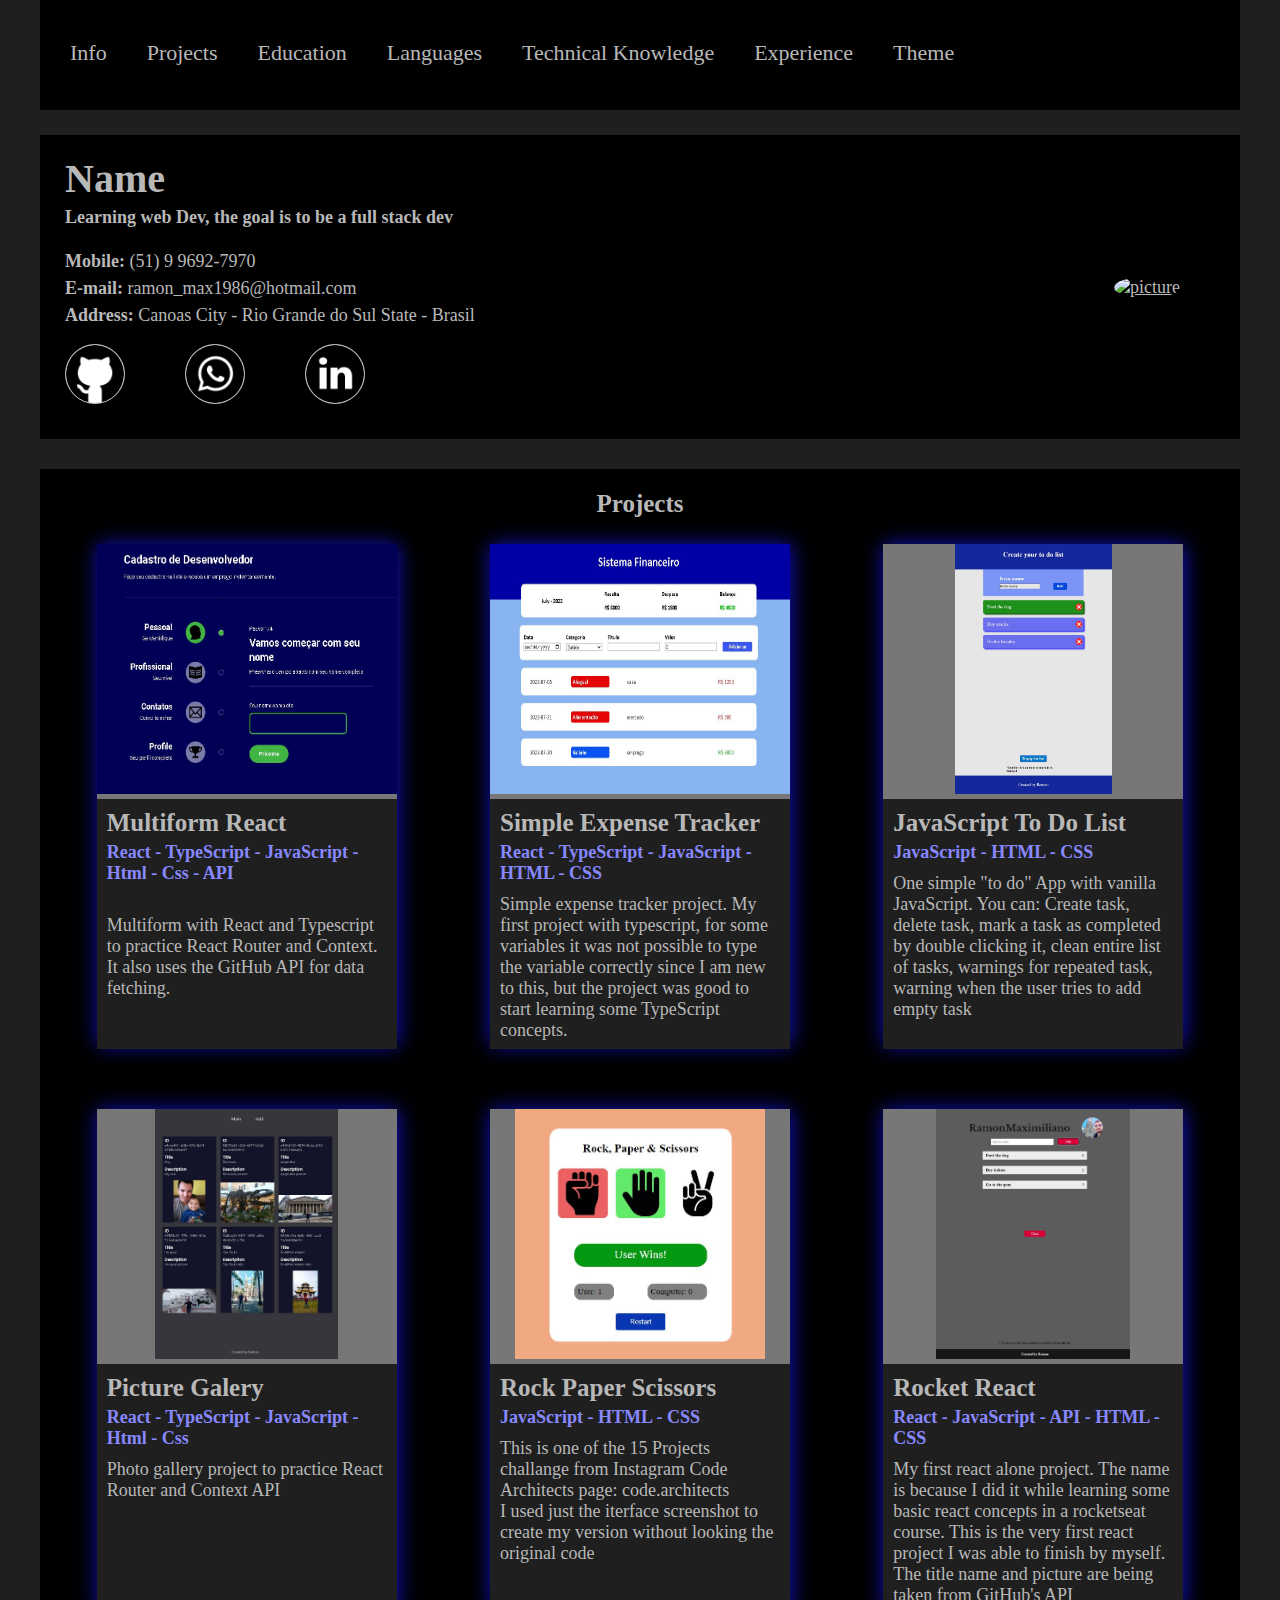
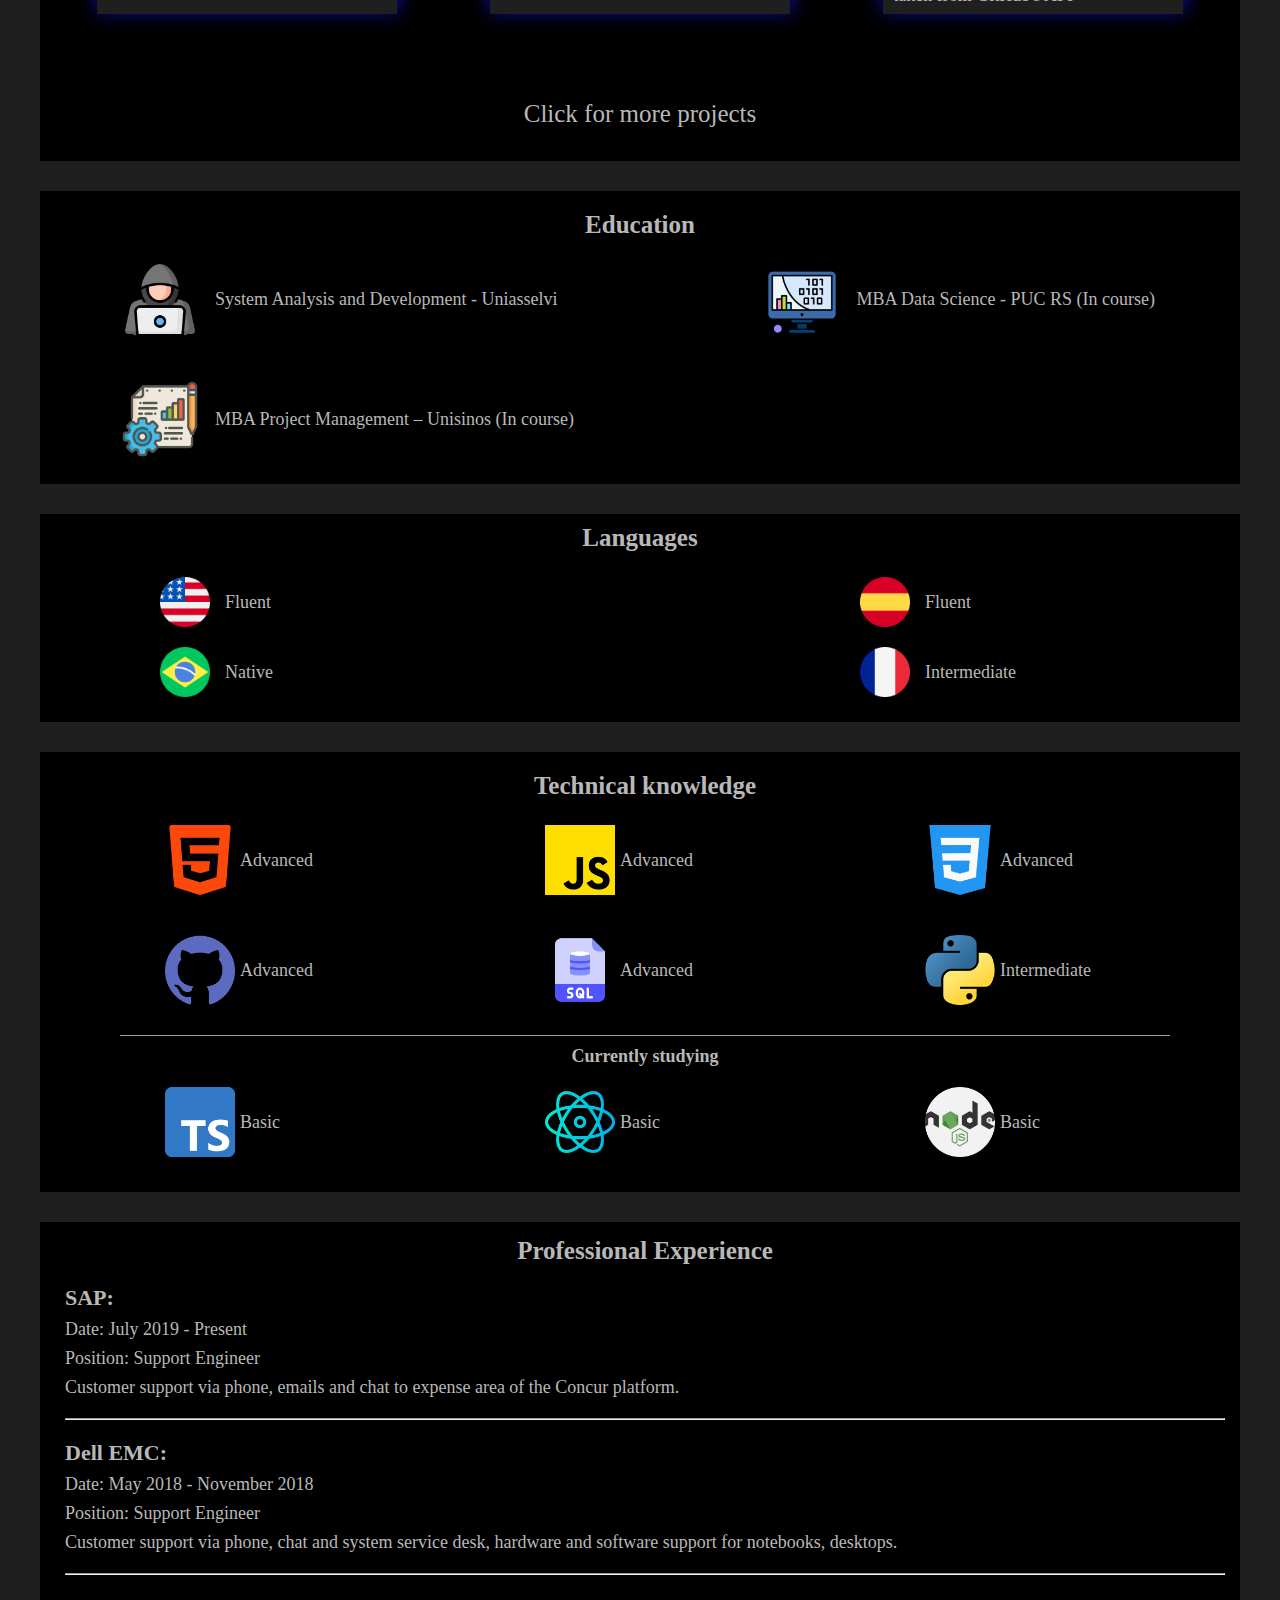
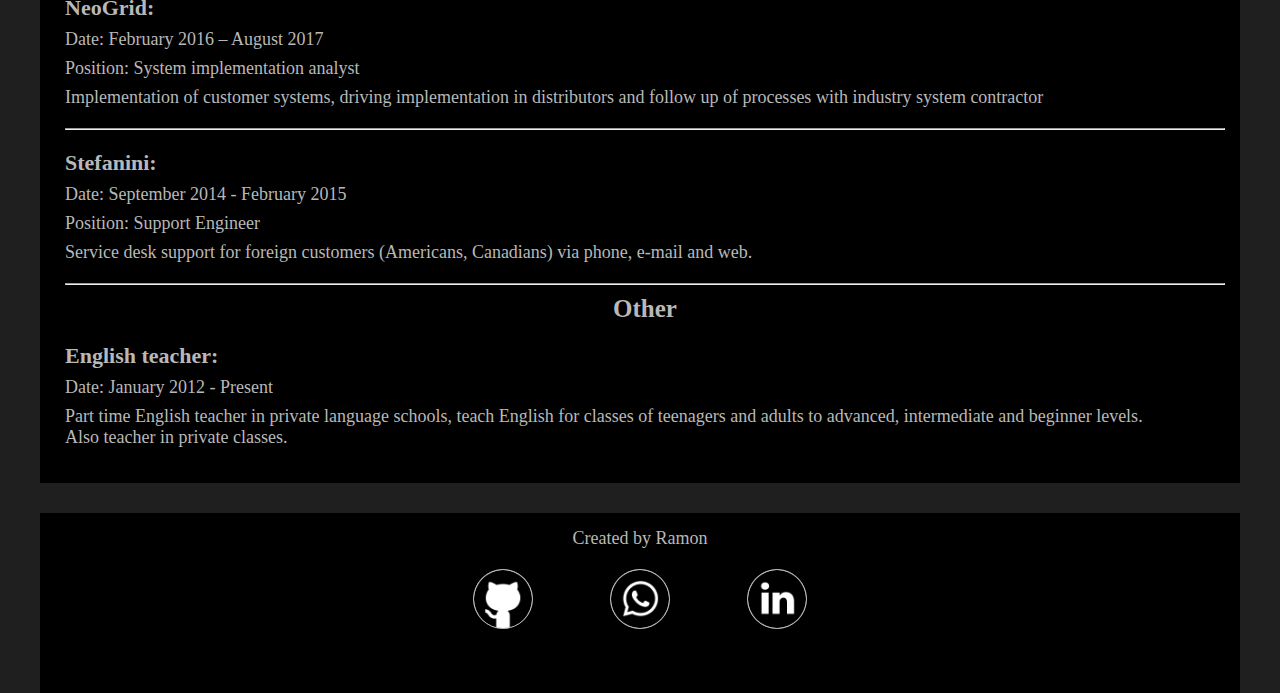
==== commit edd792d4: "new project" ====
--- a/index.html
+++ b/index.html
@@ -117,6 +117,18 @@
         </a>
         <!-- FIRST ROW END-->
         <!-- SECOND ROW START-->
+        <a href="https://ramonmaximiliano.github.io/picture-galery/" class="linkProject" target="_blank"
+            title="Check this project!">
+            <div class="project-card">
+                <img src="./images/picture-galery.jpg">
+                <div class="card-text">
+                    <h1>Picture Galery</h1>
+                    <h2>React - TypeScript - JavaScript - Html - Css</h2>
+                    <p>Photo gallery project to practice React Router and Context API<br>
+                    </p>
+                </div>
+            </div>
+        </a>
         <a href="https://github.com/RamonMaximiliano/15Projects-RockPaper" class="linkProject" target="_blank"
             title="Check this project's code">
             <div class="project-card">
@@ -143,20 +155,6 @@
                         rocketseat course. This is the very first react project I was able to finish by myself. The
                         title name and picture
                         are being taken from GitHub's API</p>
-                </div>
-            </div>
-        </a>
-        <a href="https://github.com/RamonMaximiliano/15Projects-Restaurant" class="linkProject" target="_blank"
-            title="Check this project's code">
-            <div class="project-card">
-                <img src="./images/15projects-restaurant.JPG">
-                <div class="card-text">
-                    <h1>Restaurant WebSite</h1>
-                    <h2>HTML - CSS</h2>
-                    <p>This is one of the 15 Projects challange from Instagram Code Architects page.<br>
-                        I used just the iterface screenshot to create my version without looking the original
-                        code
-                    </p>
                 </div>
             </div>
         </a>
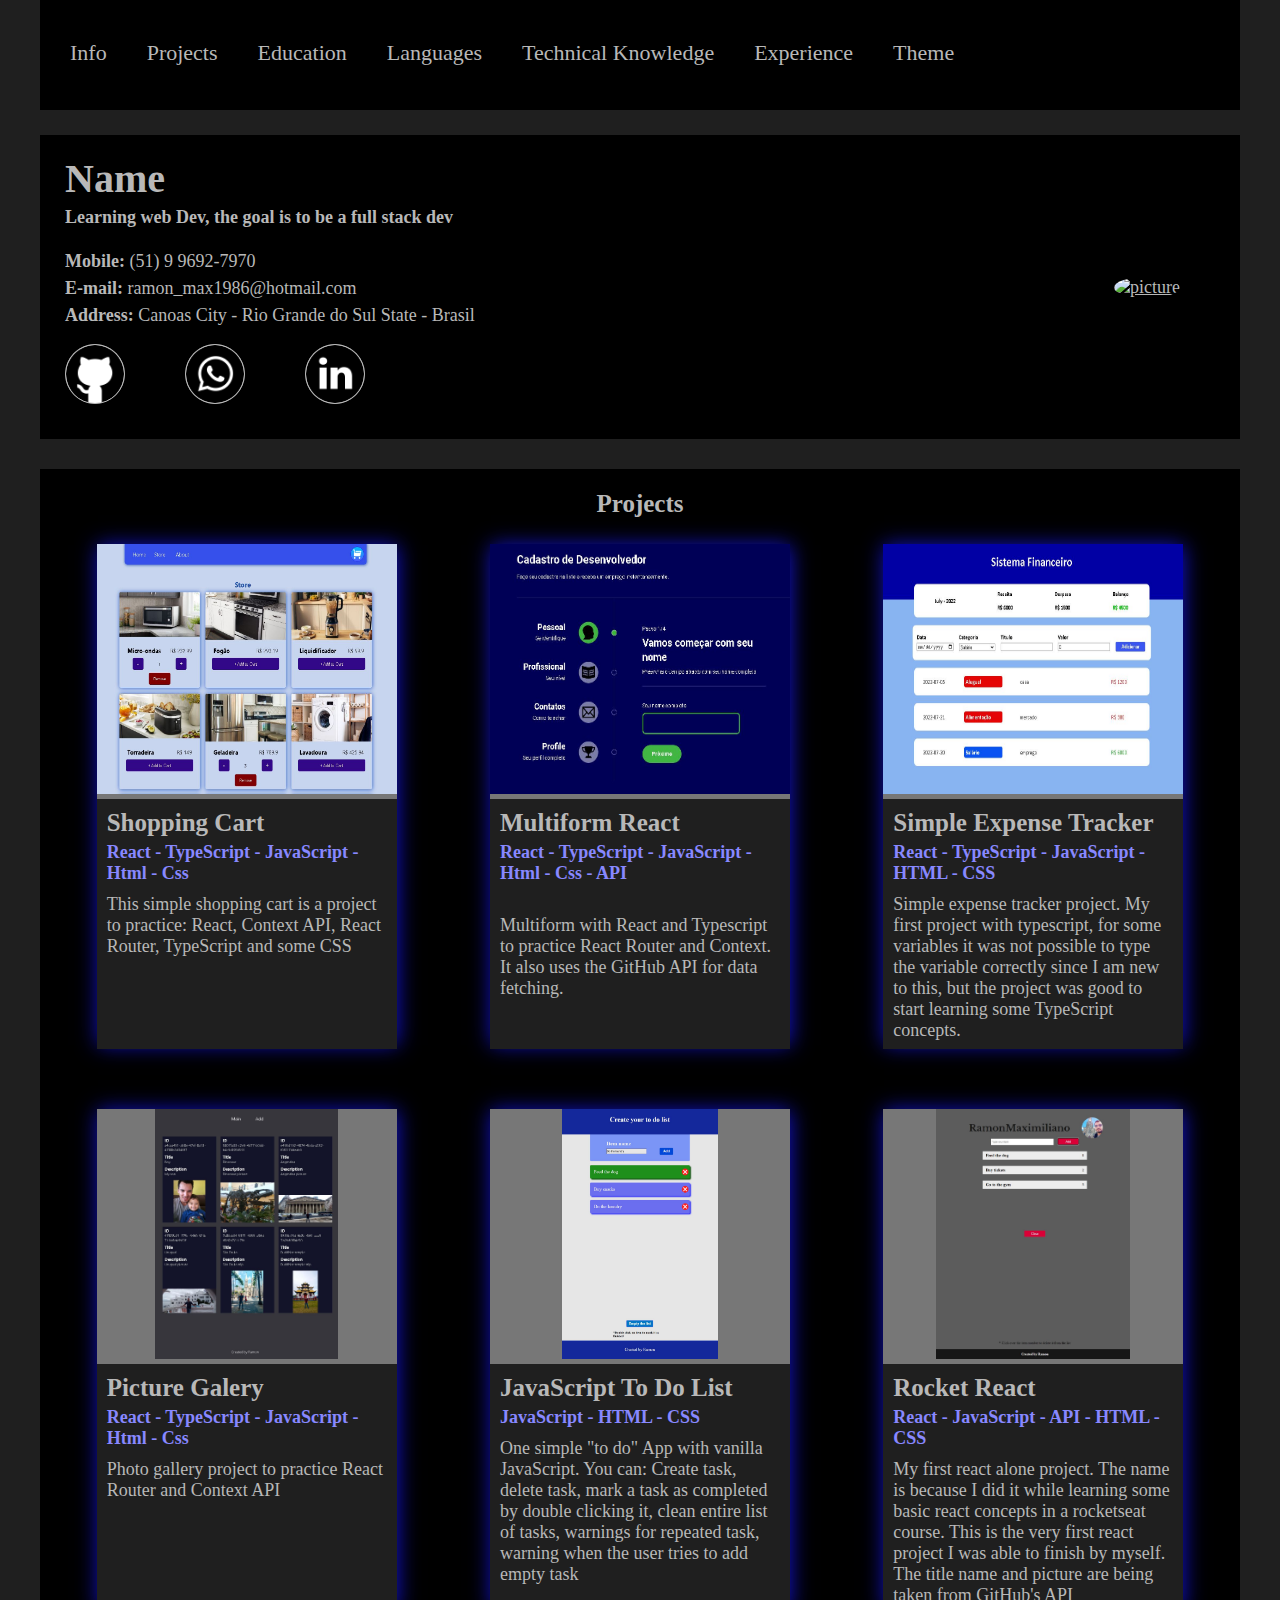
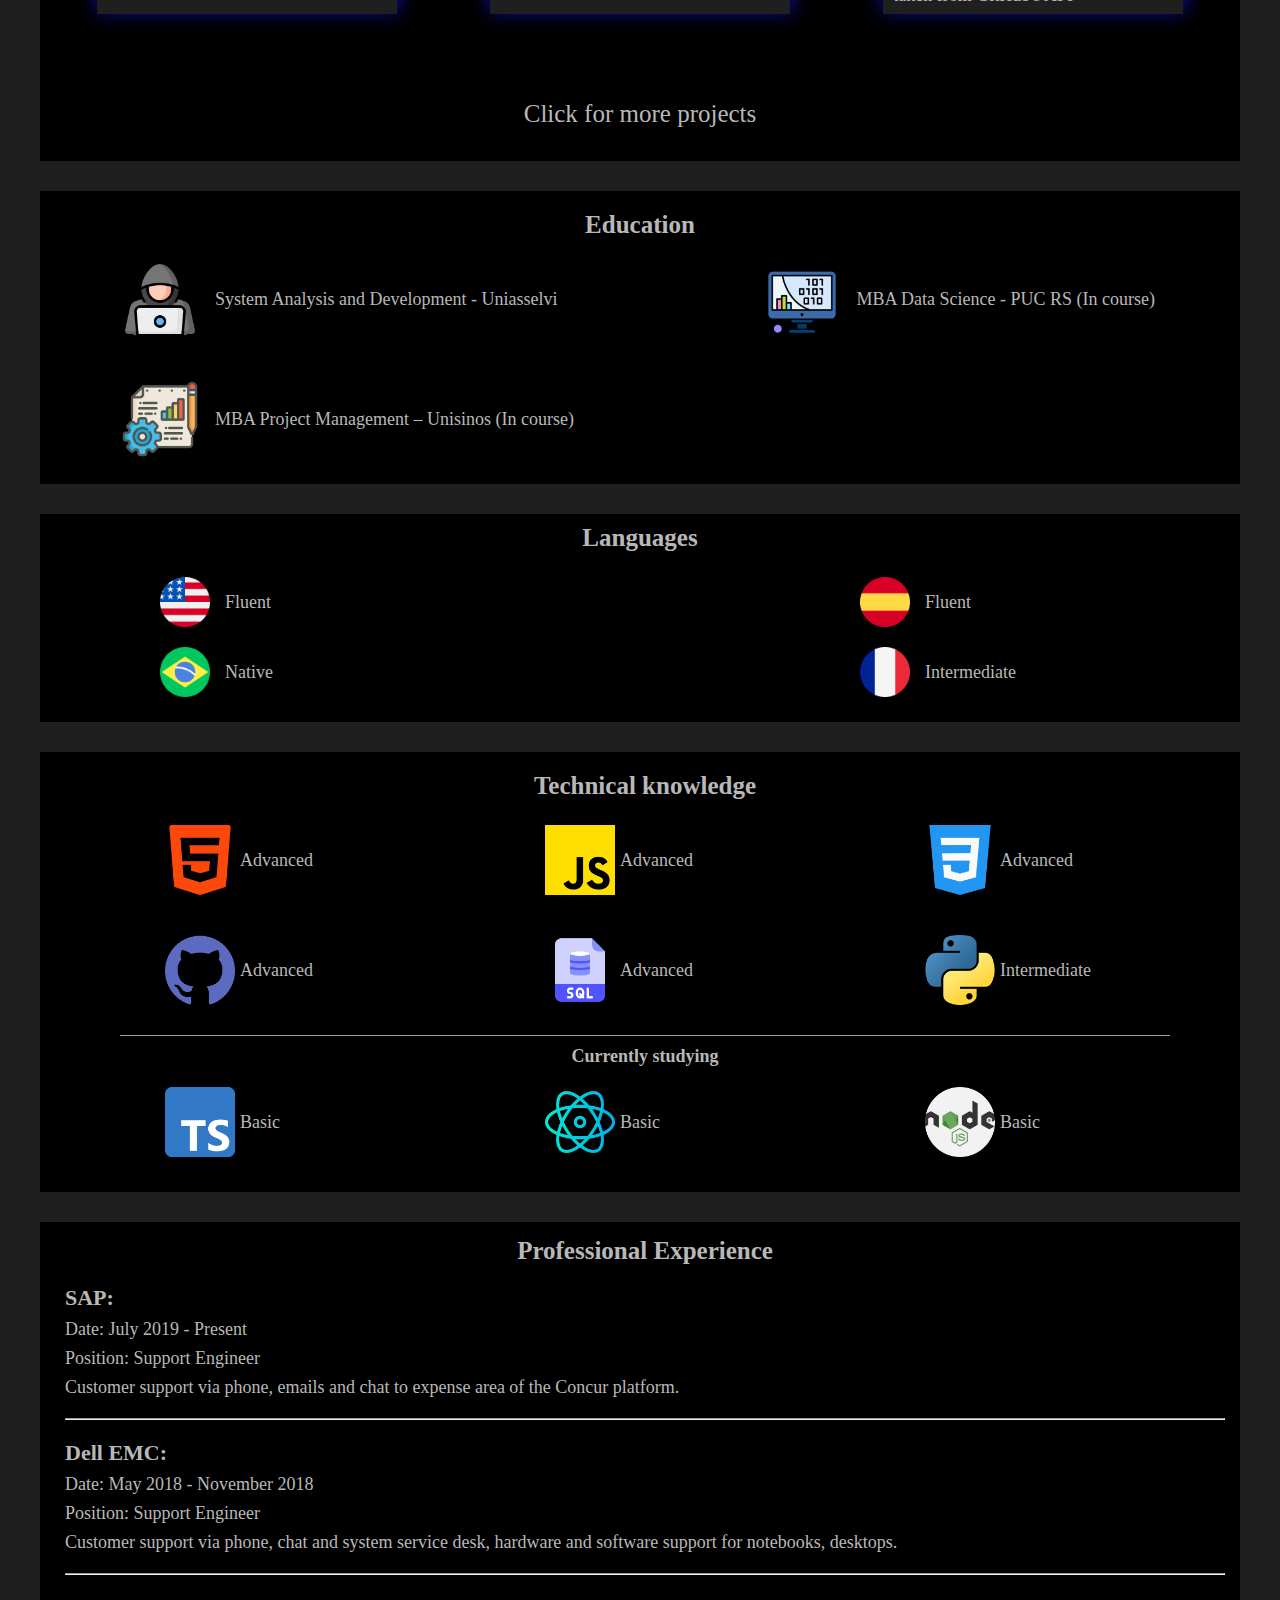
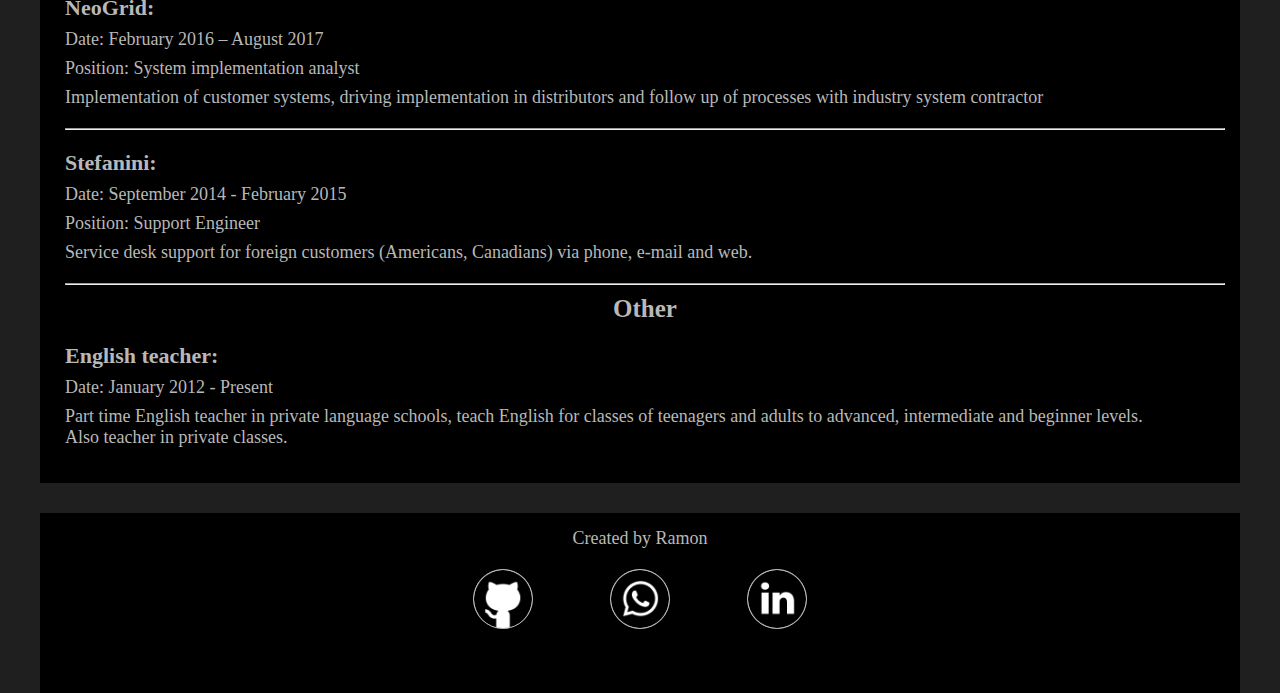
==== commit 5c3a4238: "Added new project" ====
--- a/index.html
+++ b/index.html
@@ -76,6 +76,19 @@
     <h1 class="projectsTtitle" id="projectsTtitle">Projects</h1>
     <div class="projects-section" id="projects-section">
         <!-- FIRST ROW START-->
+        <a href="https://ramonmaximiliano.github.io/kyle-shopping-cart/" class="linkProject" target="_blank"
+        title="Check this project!">
+        <div class="project-card">
+            <img src="./images/shopping-cart.JPG">
+            <div class="card-text">
+                <h1>Shopping Cart</h1>
+                <h2>React - TypeScript - JavaScript - Html - Css</h2>
+                <p>This simple shopping cart is a project to practice: React, Context API, React Router, TypeScript and some CSS
+                    <br>
+                </p>
+            </div>
+        </div>
+    </a>
         <a href="https://ramonmaximiliano.github.io/multiform-react/" class="linkProject" target="_blank"
             title="Check this project">
             <div class="project-card">
@@ -99,19 +112,6 @@
                     <p>Simple expense tracker project. My first project with typescript, for some variables it was not
                         possible to type the variable correctly since I am new to this, but the project was good to
                         start learning some TypeScript concepts.</p>
-                </div>
-            </div>
-        </a>
-        <a href="https://ramonmaximiliano.github.io/JavaScriptToDo/" class="linkProject" target="_blank"
-            title="Check this project">
-            <div class="project-card">
-                <img src="./images/javascripttodo.JPG">
-                <div class="card-text">
-                    <h1>JavaScript To Do List</h1>
-                    <h2>JavaScript - HTML - CSS</h2>
-                    <p>One simple "to do" App with vanilla JavaScript. You can: Create task, delete task, mark a task as
-                        completed by double clicking it, clean entire
-                        list of tasks, warnings for repeated task, warning when the user tries to add empty task</p>
                 </div>
             </div>
         </a>
@@ -129,19 +129,18 @@
                 </div>
             </div>
         </a>
-        <a href="https://github.com/RamonMaximiliano/15Projects-RockPaper" class="linkProject" target="_blank"
-            title="Check this project's code">
-            <div class="project-card">
-                <img src="./images/rockpaper.JPG">
-                <div class="card-text">
-                    <h1>Rock Paper Scissors</h1>
-                    <h2>JavaScript - HTML - CSS</h2>
-                    <p>This is one of the 15 Projects challange from Instagram Code Architects page: code.architects<br>
-                        I used just the iterface screenshot to create my version without looking the original
-                        code
-                    </p>
-                </div>
-            </div>
+        <a href="https://ramonmaximiliano.github.io/JavaScriptToDo/" class="linkProject" target="_blank"
+        title="Check this project">
+        <div class="project-card">
+            <img src="./images/javascripttodo.JPG">
+            <div class="card-text">
+                <h1>JavaScript To Do List</h1>
+                <h2>JavaScript - HTML - CSS</h2>
+                <p>One simple "to do" App with vanilla JavaScript. You can: Create task, delete task, mark a task as
+                    completed by double clicking it, clean entire
+                    list of tasks, warnings for repeated task, warning when the user tries to add empty task</p>
+            </div>
+        </div>
         </a>
         <a href="https://github.com/RamonMaximiliano/rocket-react" class="linkProject" target="_blank"
             title="Check this project's code">
--- a/style.css
+++ b/style.css
@@ -613,3 +613,8 @@
 /* THEME DROP DOWN */
 
 
+.CountTitle{
+    height: 60px;
+    margin-bottom: -50px;
+}
+
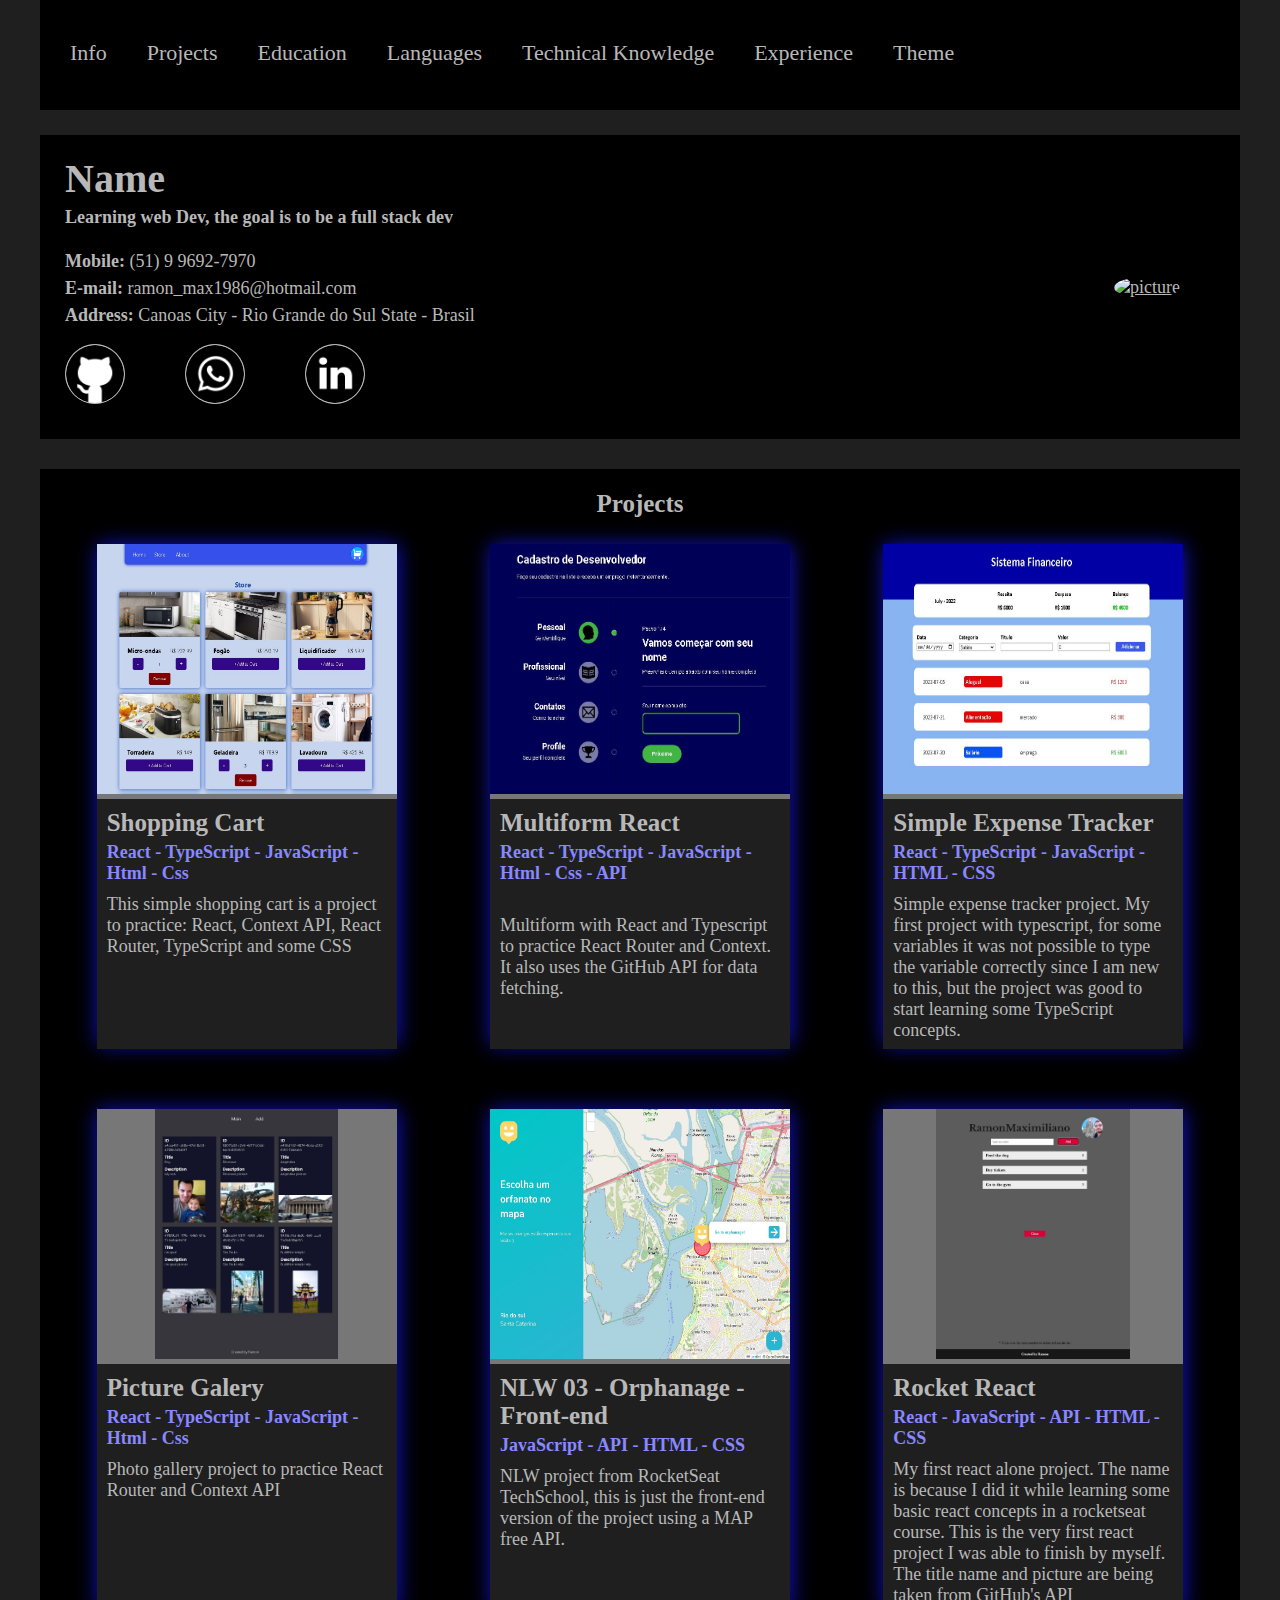
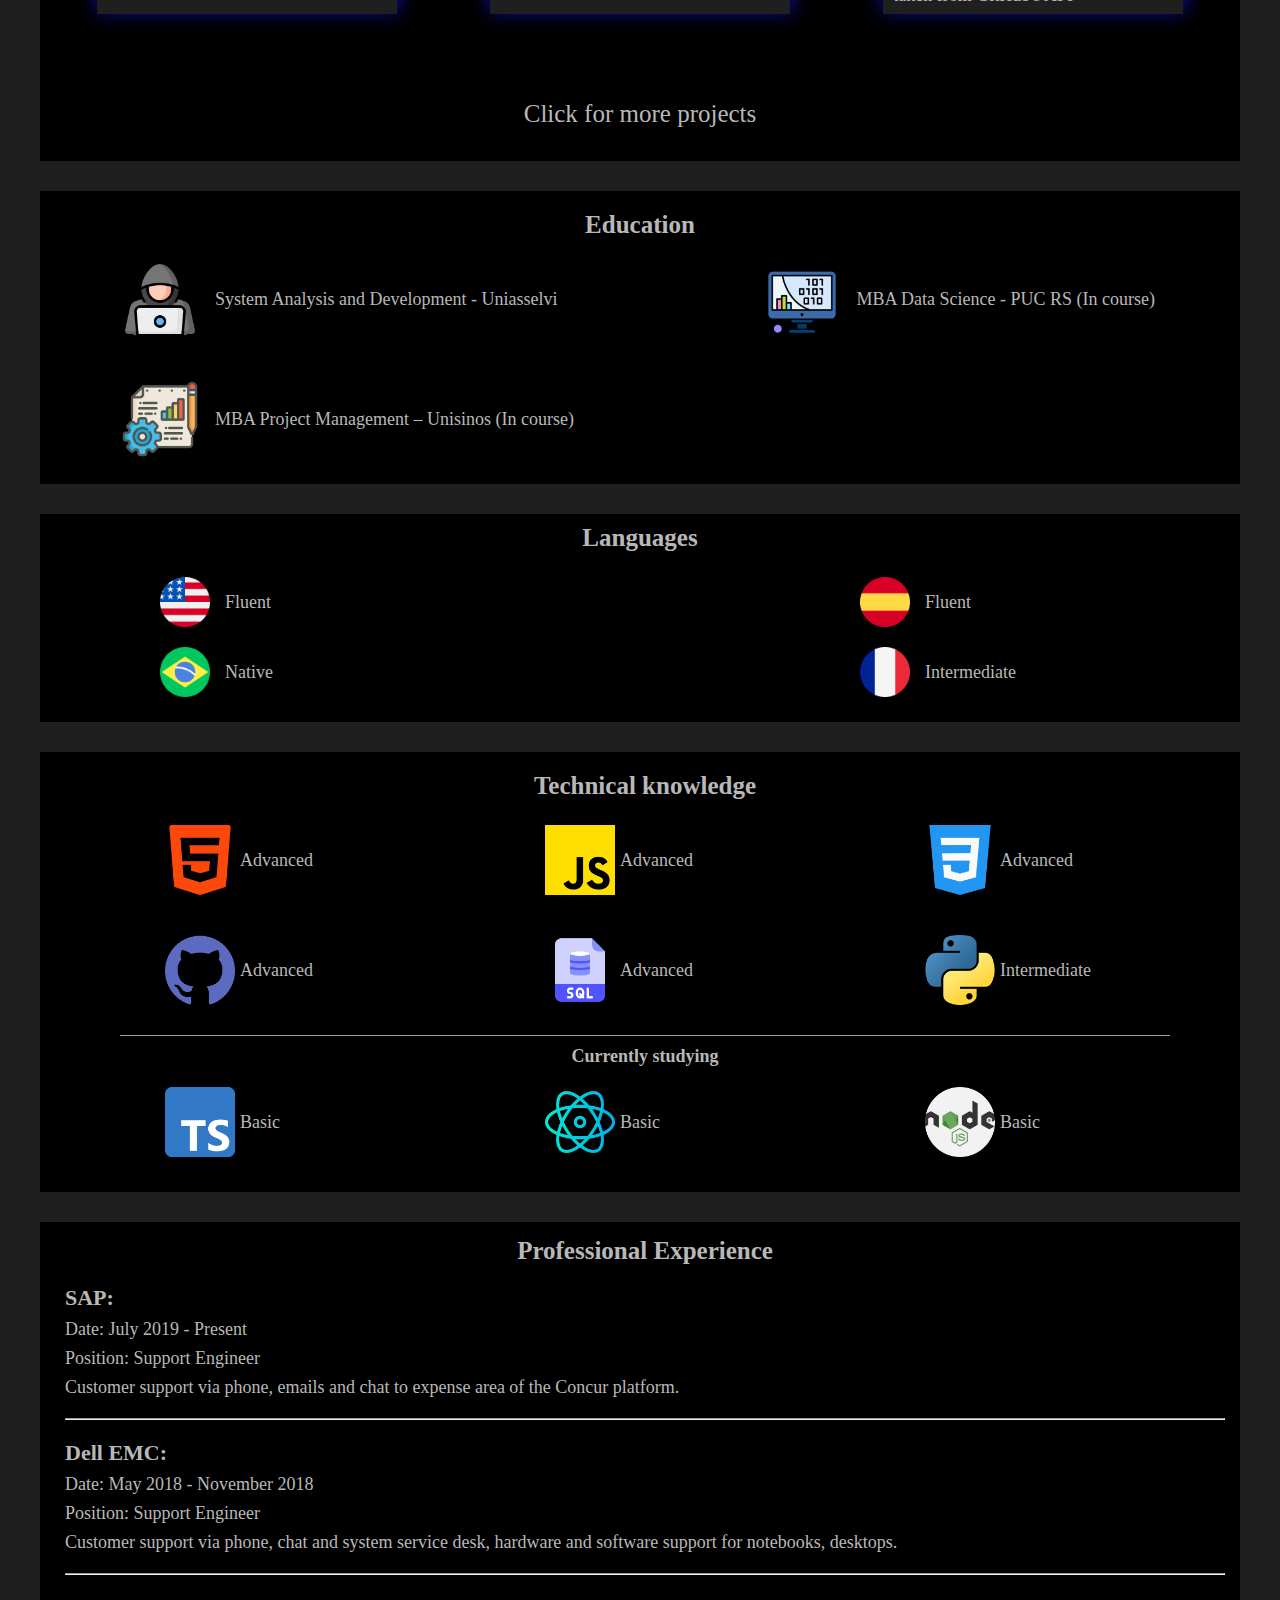
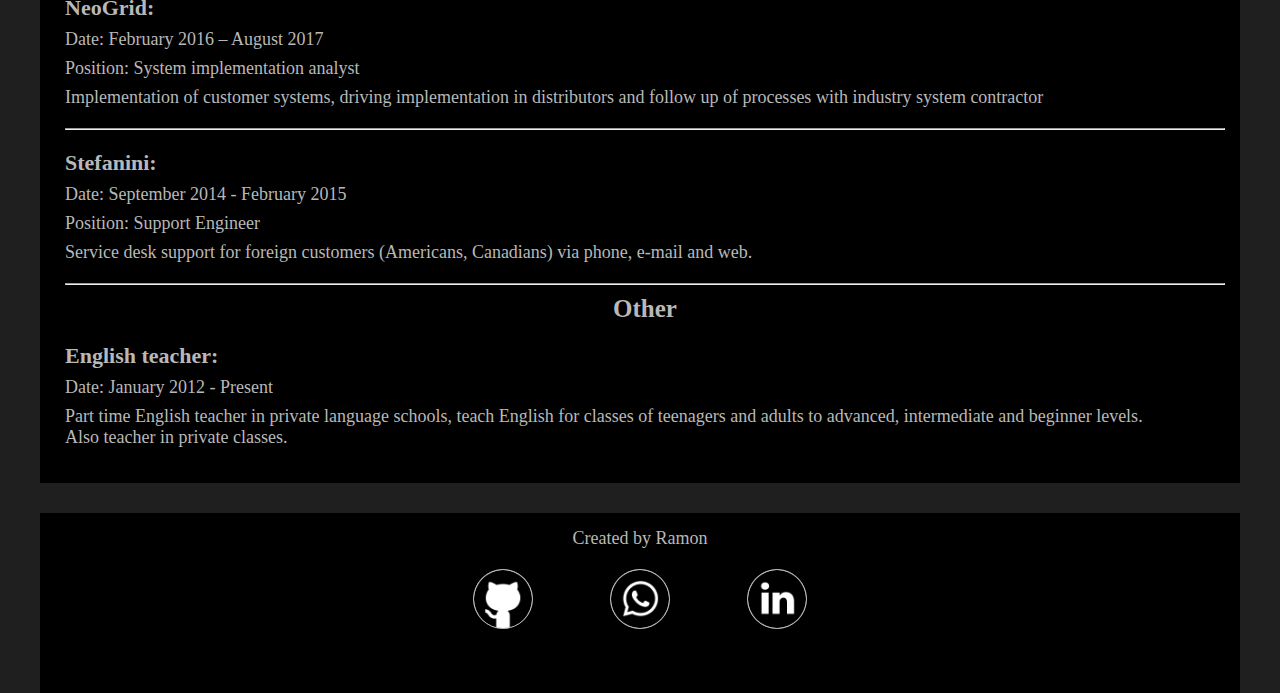
==== commit a66af727: "project update" ====
--- a/index.html
+++ b/index.html
@@ -129,16 +129,14 @@
                 </div>
             </div>
         </a>
-        <a href="https://ramonmaximiliano.github.io/JavaScriptToDo/" class="linkProject" target="_blank"
+        <a href="https://ramonmaximiliano.github.io/nlw-03-orphanage-front-end/" class="linkProject" target="_blank"
         title="Check this project">
         <div class="project-card">
-            <img src="./images/javascripttodo.JPG">
+            <img src="./images/orphanage.JPG">
             <div class="card-text">
-                <h1>JavaScript To Do List</h1>
-                <h2>JavaScript - HTML - CSS</h2>
-                <p>One simple "to do" App with vanilla JavaScript. You can: Create task, delete task, mark a task as
-                    completed by double clicking it, clean entire
-                    list of tasks, warnings for repeated task, warning when the user tries to add empty task</p>
+                <h1>NLW 03 - Orphanage - Front-end</h1>
+                <h2>JavaScript - API - HTML - CSS</h2>
+                <p>NLW project from RocketSeat TechSchool, this is just the front-end version of the project using a MAP free API.</p>
             </div>
         </div>
         </a>
